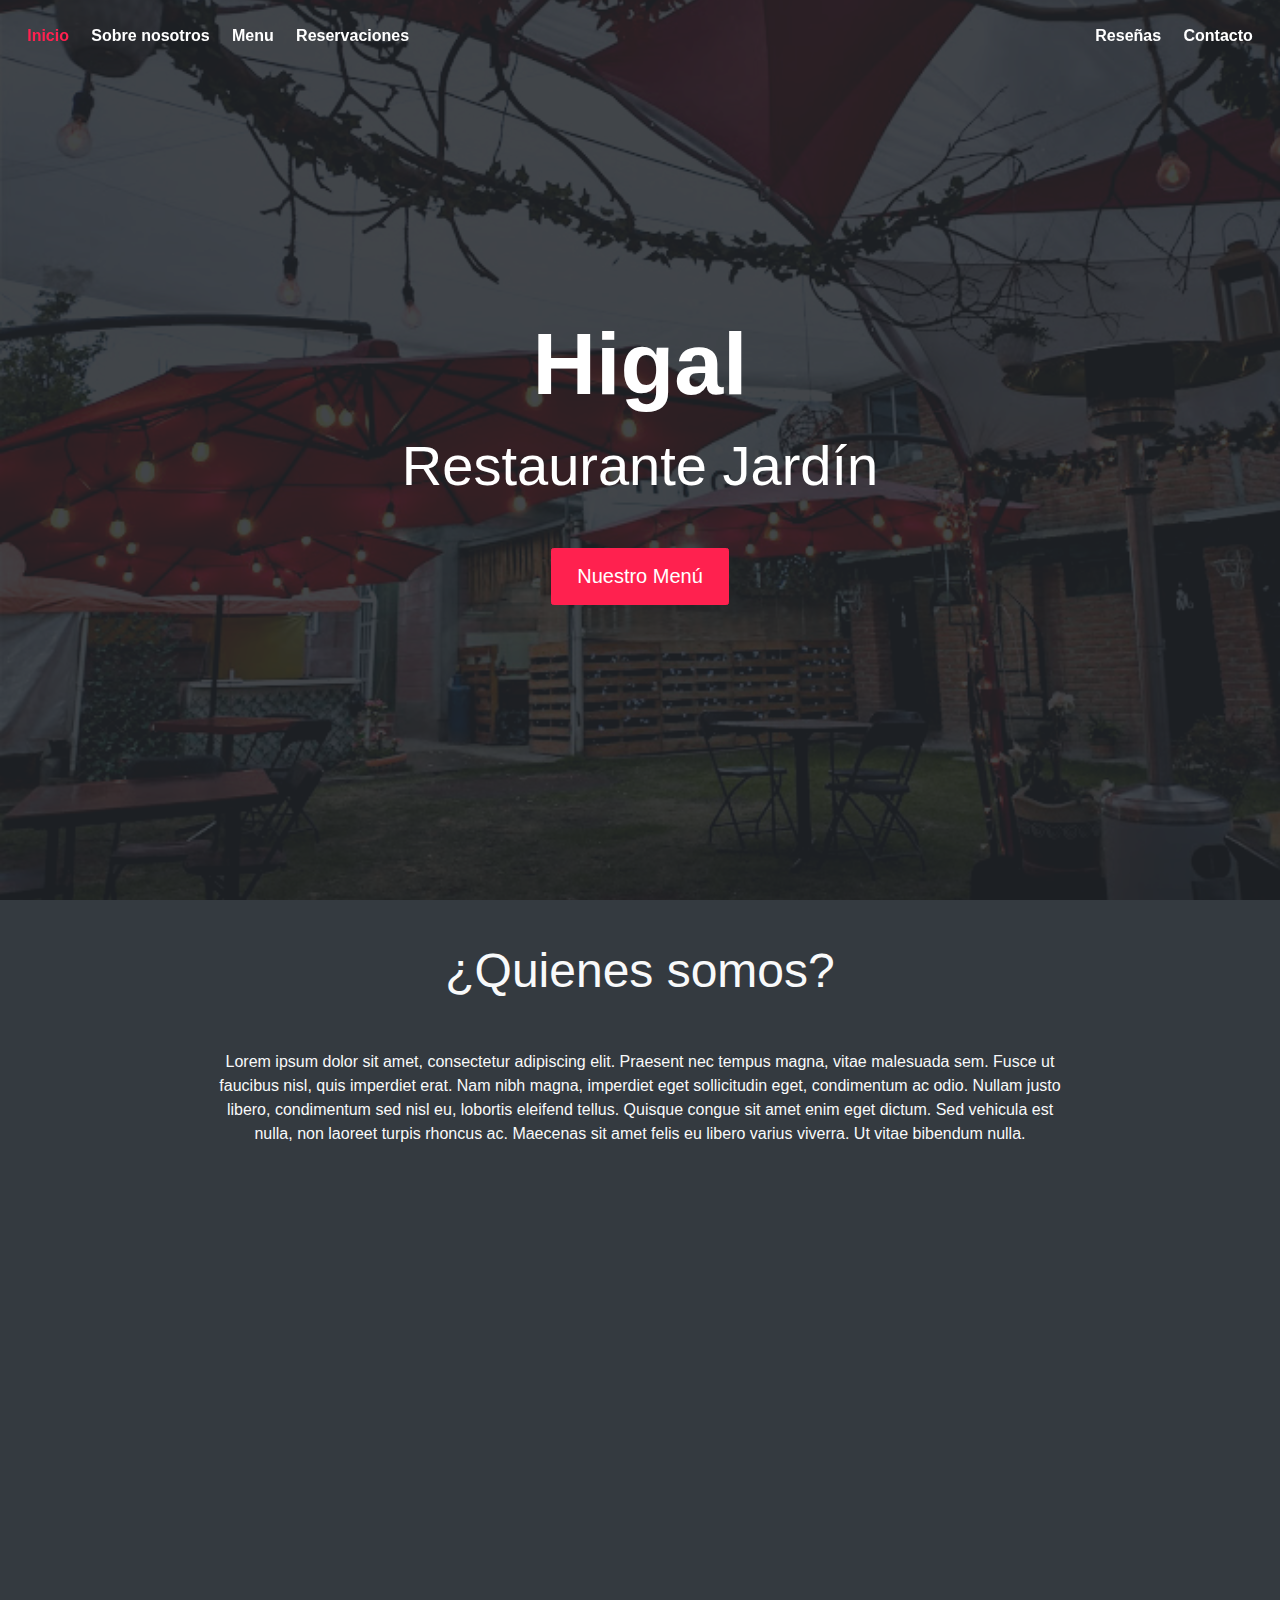
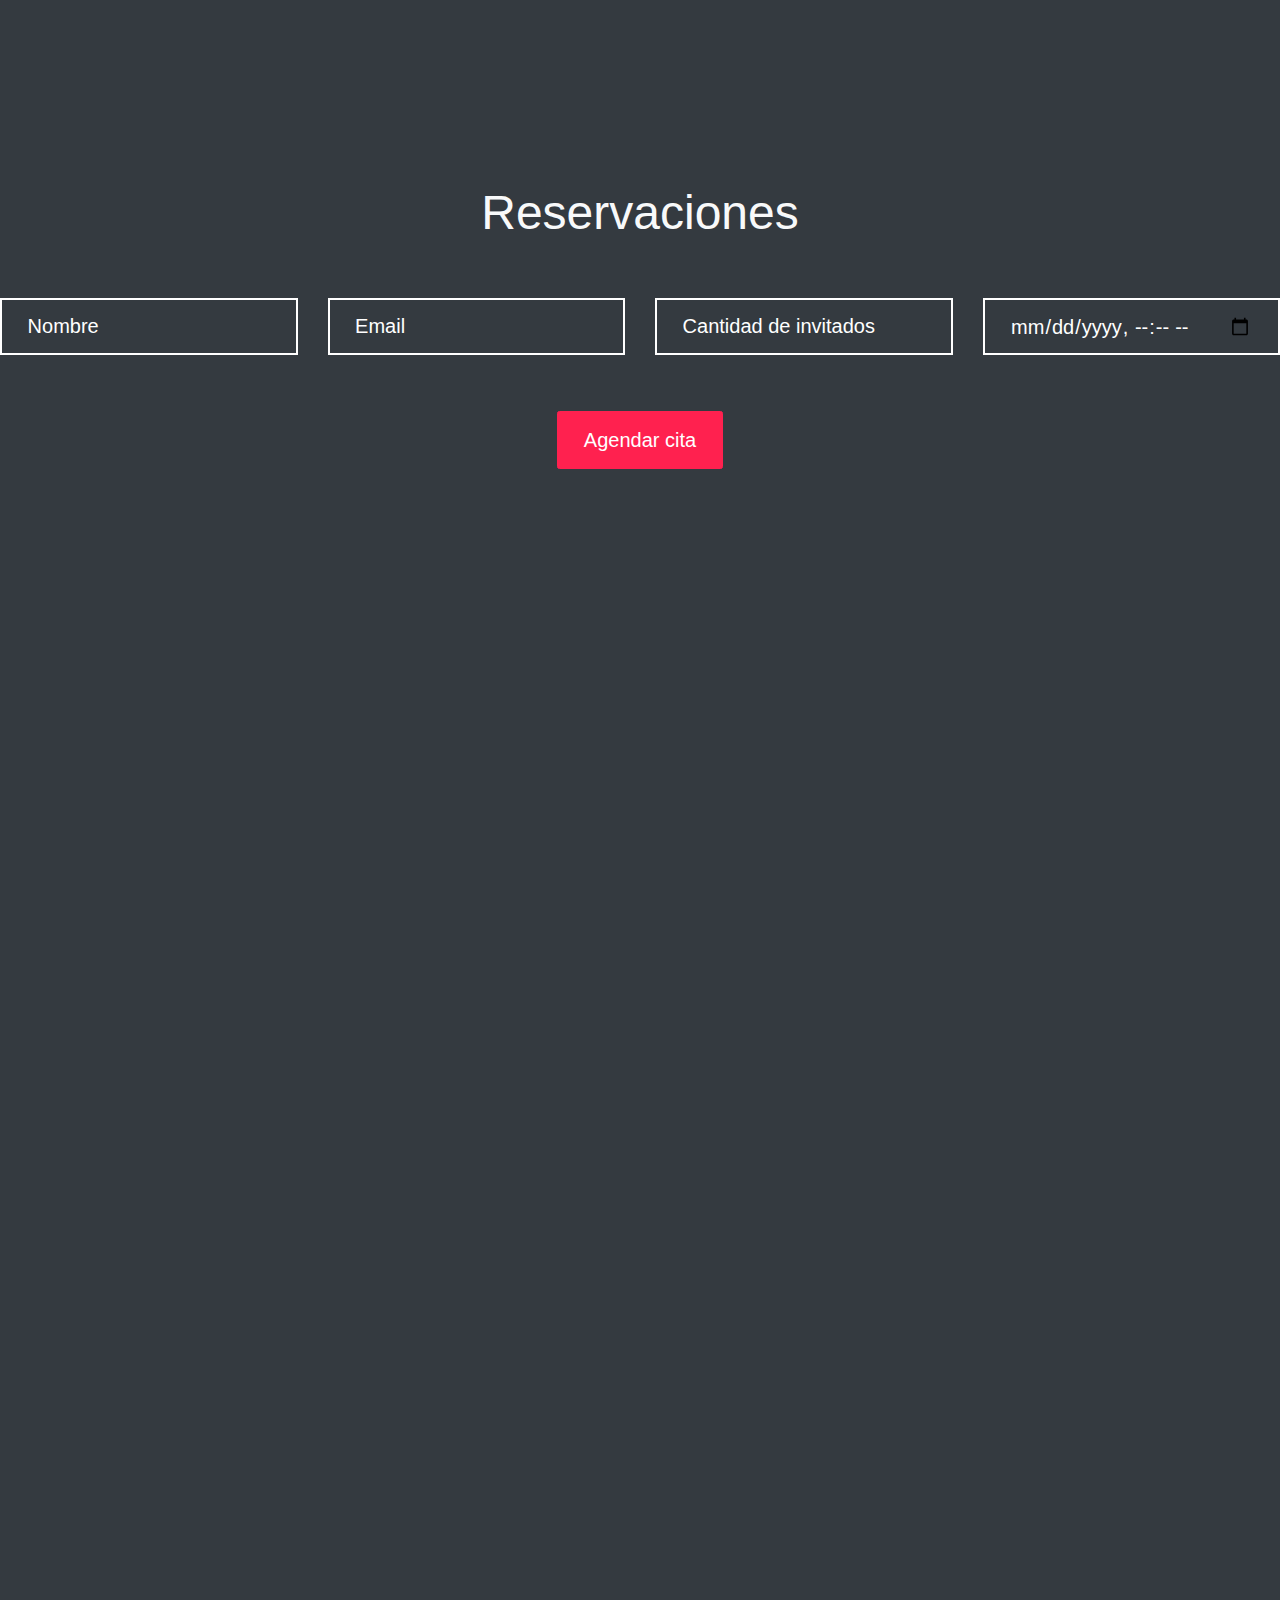
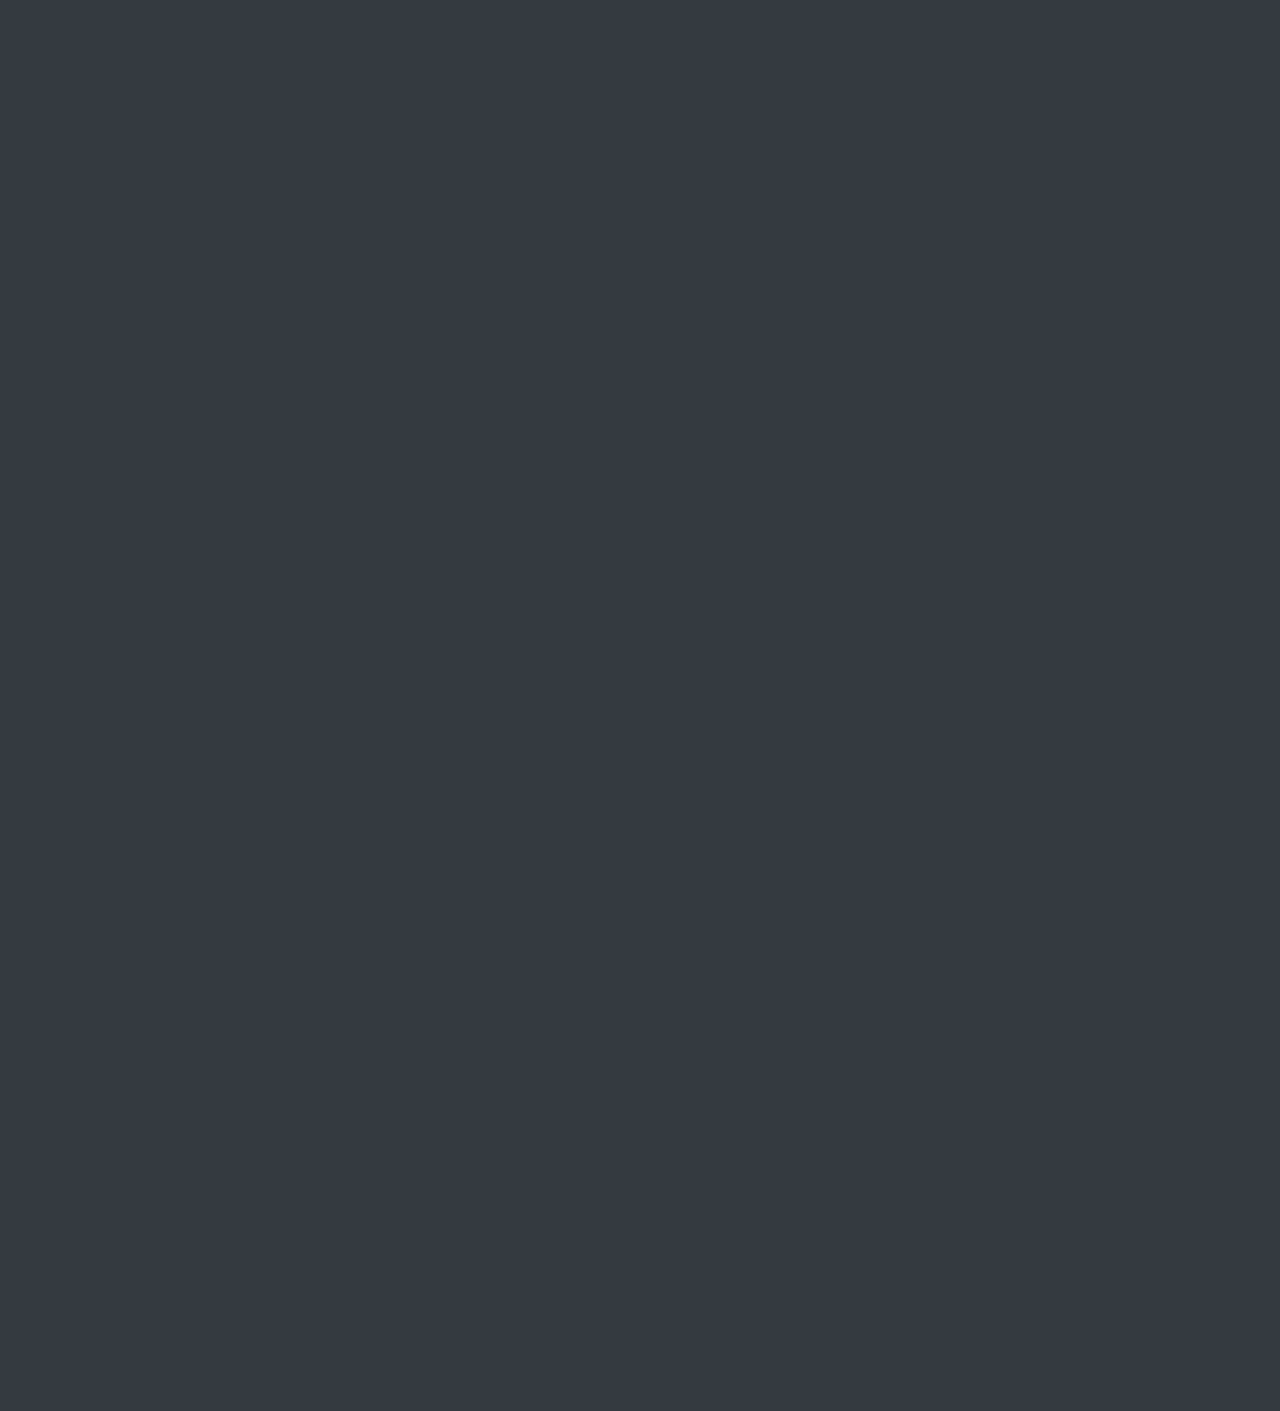
==== test.html @ 52bf25c5 "Se corrigio interfaz resposiva" ====
<!DOCTYPE html>
<html lang="en">

<head>
    <meta charset="utf-8">
    <meta name="viewport" content="width=device-width, initial-scale=1, shrink-to-fit=no">
    <meta name="description" content="Start your development with FoodHut landing page.">
    <meta name="author" content="Devcrud">

    <title>Higal Restaurante Jardin</title>


    <!-- Incluye JQuery -->
    <script src="https://ajax.googleapis.com/ajax/libs/jquery/3.5.1/jquery.min.js"></script>

    <!-- Incluye WOW.js -->
    <link rel="stylesheet" href="https://cdnjs.cloudflare.com/ajax/libs/animate.css/4.1.1/animate.min.css">
    <script src="https://cdnjs.cloudflare.com/ajax/libs/wow/1.1.2/wow.min.js"></script>

    <!-- font icons -->
    <link rel="stylesheet" href="assets/vendors/themify-icons/css/themify-icons.css">
    <link rel="stylesheet" href="assets/vendors/animate/animate.css">

    <!-- Bootstrap + FoodHut main styles -->
    <link rel="stylesheet" href="assets/css/foodhut.css">
    <script src="assets/js/foodhut.js"></script>
</head>

<body data-spy="scroll" data-target=".navbar" data-offset="40" id="home">
    <script>
        var error = "Desconocido";
    </script>

    <!-- Navbar -->
    <nav class="custom-navbar navbar navbar-expand-lg navbar-dark fixed-top" data-spy="affix" data-offset-top="10">
        <button class="navbar-toggler" type="button" data-toggle="collapse" data-target="#navbarSupportedContent"
            aria-controls="navbarSupportedContent" aria-expanded="false" aria-label="Toggle navigation">
            <span class="navbar-toggler-icon"></span>
        </button>
        <div class="collapse navbar-collapse text-center" id="navbarSupportedContent">
            <ul class="navbar-nav">
                <li class="nav-item">
                    <a class="nav-link" href="#home">Inicio</a>
                </li>
                <li class="nav-item">
                    <a class="nav-link" href="#about">Sobre nosotros</a>
                </li>
                <li class="nav-item">
                    <a class="nav-link" href="#gallary">Menu</a>
                </li>
                <li class="nav-item">
                    <a class="nav-link" href="#book-table">Reservaciones</a>
                </li>
            </ul>
            <a class="navbar-brand m-auto" href="#">
                <span class="brand-txt">Higal</span>
            </a>
            <ul class="navbar-nav">
                <li class="nav-item">
                    <a class="nav-link" href="#testmonial">Reseñas</a>
                </li>
                <li class="nav-item">
                    <a class="nav-link" href="#contact">Contacto</a>
                </li>

            </ul>
        </div>
    </nav>

    <!-- Header -->

    <header id="home" class="header">
        <div class="overlay text-white text-center">
            <h1 class="display-2 font-weight-bold my-3">Higal</h1>
            <h2 class="display-4 mb-5">Restaurante Jardín</h2>
            <a class="btn btn-lg btn-primary" href="#gallary">Nuestro Menú</a>
        </div>
    </header>

    <!-- about -->

    <div class="row has-height-md">

        <div class="container-fluid col-md-8">
            <div id="about" class="text-center bg-dark text-light has-height-sm middle-items wow fadeIn">
                <h2 class="section-title">¿Quienes somos?</h2>
            </div>
            <div class="text-center">
                <p>Lorem ipsum dolor sit amet, consectetur adipiscing elit. Praesent nec tempus magna, vitae malesuada
                    sem.
                    Fusce ut faucibus nisl, quis imperdiet erat. Nam nibh magna, imperdiet eget sollicitudin eget,
                    condimentum ac odio. Nullam justo libero, condimentum sed nisl eu, lobortis eleifend tellus. Quisque
                    congue sit amet enim eget dictum. Sed vehicula est nulla, non laoreet turpis rhoncus ac. Maecenas
                    sit
                    amet felis eu libero varius viverra. Ut vitae bibendum nulla.
                </p>
            </div>

        </div>

    </div>

    <!--  gallary Section  -->


    <div class="gallary row">

        <div class=' col-4 col-lg-2 gallary-item wow fadeIn'>
            <img src='uploads/Pasta.avif' alt='Pasta del día' class='gallary-img'>
        </div>
        <div class='col-4 col-lg-2 gallary-item wow fadeIn'>
            <img src='uploads/taco ensenada.jpeg' alt='Taco Ensenada' class='gallary-img'>
        </div>
        <div class='col-4 col-lg-2 gallary-item wow fadeIn'>
            <img src='uploads/alitas.avif' alt='Alitas' class='gallary-img'>
        </div>
        <div class='col-4 col-lg-2 gallary-item wow fadeIn'>
            <img src='uploads/ensalada con pechuga.avif' alt='Ensalada parrilera' class='gallary-img'>
        </div>
        <div class='col-4 col-lg-2 gallary-item wow fadeIn'>
            <img src='uploads/Filete de pescado con guacamole, y col morada.jpg' alt='Taco Ensenada'
                class='gallary-img'>
        </div>
        <div class='col-4 col-lg-2 gallary-item wow fadeIn'>
            <img src='uploads/fresas con platano y chocolate.jpg' alt='Fresas que endulzan el alma' class='gallary-img'>
        </div>
        <div class='col-4 col-lg-2 gallary-item wow fadeIn'>
            <img src='uploads/gordita de carnitas (por temporada).jpg' alt='Mini gorditas michoacanas (Orden 3 pzas)'
                class='gallary-img'>
        </div>
        <div class='col-4 col-lg-2 gallary-item wow fadeIn'>
            <img src='uploads/Hamburguesa texana.avif' alt='Hamburguesa texana' class='gallary-img'>
        </div>
    </div>



    <!-- book a table Section  -->
    <div class="has-height-xl has-bg-overlay text-center text-light middle-items" id="book-table">

        <h2 class="section-title mb-5">Reservaciones</h2>
        <form action="controller/reservacionLogic.php" method="POST">
            <div class="row mb-5">
                <div class="col-sm-6 col-md-3 my-2">
                    <input type="text" name="name" class="form-control form-control-lg custom-form-control"
                        placeholder="Nombre" maxlength="50" required>
                </div>
                <div class="col-sm-6 col-md-3 my-2">
                    <input type="email" name="email" class="form-control form-control-lg custom-form-control"
                        placeholder="Email" maxlength="30" required>
                </div>
                <div class="col-sm-6 col-md-3 my-2">
                    <input type="number" name="cantPersonas" class="form-control form-control-lg custom-form-control"
                        placeholder="Cantidad de invitados" max="20" min="1" required>
                </div>
                <div class="col-sm-6 col-md-3 my-2">
                    <input type="datetime-local" name="fecha" class="form-control form-control-lg custom-form-control"
                        placeholder="Fecha y Hora" required>
                </div>
            </div>

            <input type="hidden" id="action" name="action" value="insert">
            <input type="hidden" id="source" name="source" value="client">

            <button type="submit" class="btn btn-lg btn-primary" id="rounded-btn">Agendar cita</button>
        </form>

    </div>





    <!-- BLOG Section  -->

    <div id="gallary" class="container-fluid bg-dark text-light py-5 text-center wow fadeIn">
        <h2 class="section-title py-5">Nuestro menú</h2>
        <div class='row justify-content-center'>
            <div class='col-12 mb-5'>
                <ul class='nav nav-pills nav-justified mb-3' id='pills-tab' role='tablist'>


                    <li class='nav-item'>
                        <a class='nav-link active' id='pills-home-tab' data-toggle='pill' href='#Entradas' role='tab'
                            aria-controls='pills-home' aria-selected='true'>Entradas</a>
                    </li>

                    <li class='nav-item'>
                        <a class='nav-link' id='pills-profile-tab' data-toggle='pill' href='#Segundos' role='tab'
                            aria-controls='pills-profile' aria-selected='false'>Segundos</a>
                    </li>

                    <li class='nav-item'>
                        <a class='nav-link' id='pills-profile-tab' data-toggle='pill' href='#Fuertes' role='tab'
                            aria-controls='pills-profile' aria-selected='false'>Fuertes</a>
                    </li>

                    <li class='nav-item'>
                        <a class='nav-link' id='pills-profile-tab' data-toggle='pill' href='#Botana' role='tab'
                            aria-controls='pills-profile' aria-selected='false'>Botana</a>
                    </li>

                    <li class='nav-item'>
                        <a class='nav-link' id='pills-profile-tab' data-toggle='pill' href='#Postres' role='tab'
                            aria-controls='pills-profile' aria-selected='false'>Postres</a>
                    </li>

                    <li class='nav-item'>
                        <a class='nav-link' id='pills-profile-tab' data-toggle='pill' href='#Ensaladas' role='tab'
                            aria-controls='pills-profile' aria-selected='false'>Ensaladas</a>
                    </li>
                </ul>
            </div>
        </div>

        <div class="tab-content" id="pills-tabContent">

            <div class='tab-pane show active' id='Entradas' role='tabpanel' aria-labelledby='pills-home-tab'>
                <div class='row'>

                    <div class='col-md-3'>
                        <div class='card bg-transparent border my-3 my-md-0'>
                            <img src='uploads/gordita de carnitas (por temporada).jpg'
                                alt='Mini gorditas michoacanas (Orden 3 pzas)'
                                class='rounded-0 card-img-top mg-responsive' width='500'>
                            <div class='card-body'>
                                <h1 class='text-center mb-4'><a href='#Entradas' class='badge badge-primary'>$70</a>
                                </h1>
                                <h4 class='pt20 pb20'>Mini gorditas michoacanas (Orden 3 pzas)</h4>
                                <p class='text-white'>Chicharron prensado en salsa de tres chiles.
                                    Suadero de res macerado.
                                    Cochinita pibil y carnitas (por temporada).
                                    Acompañadas con bombones de crema ácida, queso ahumado,
                                    julianas de lechuga italiana y salsa verde cruda con menta.
                                </p>
                            </div>
                        </div>
                    </div>

                    <div class='col-md-3'>
                        <div class='card bg-transparent border my-3 my-md-0'>
                            <img src='uploads/quesadilla champiñones.jpg' alt='Mini quesadil as (Orden 3 Pza)'
                                class='rounded-0 card-img-top mg-responsive' width='500'>
                            <div class='card-body'>
                                <h1 class='text-center mb-4'><a href='#Entradas' class='badge badge-primary'>$55</a>
                                </h1>
                                <h4 class='pt20 pb20'>Mini quesadil as (Orden 3 Pza)</h4>
                                <p class='text-white'>Tinga de pollo ahumada.
                                    Champiñones aromatizados con epazote.
                                    Chicharrón prensado en salsa de tres chiles.
                                    Acompañadas con bombones de crema ácida, queso, julianas
                                    de lechuga italiana y salsa verde cruda con menta.
                                </p>
                            </div>
                        </div>
                    </div>

                    <div class='col-md-3'>
                        <div class='card bg-transparent border my-3 my-md-0'>
                            <img src='uploads/sopes de tinga aumada.jpg' alt='Mini sopecitos (Orden 5 pzas)'
                                class='rounded-0 card-img-top mg-responsive' width='500'>
                            <div class='card-body'>
                                <h1 class='text-center mb-4'><a href='#Entradas' class='badge badge-primary'>$65</a>
                                </h1>
                                <h4 class='pt20 pb20'>Mini sopecitos (Orden 5 pzas)</h4>
                                <p class='text-white'>Tinga de pollo ahumada.
                                    Suadero de res macerado.
                                    Chicharrón prensado en salsa de tres chiles.
                                    Masa de maíz nixtamalizada, cama de frijol refrito, bombones
                                    de crema ácida, queso ahumado y salsa verde cruda con
                                    menta</p>
                            </div>
                        </div>
                    </div>
                </div>
            </div>
            <div class='tab-pane' id='Segundos' role='tabpanel' aria-labelledby='pills-profile-tab'>
                <div class='row'>

                    <div class='col-md-3'>
                        <div class='card bg-transparent border my-3 my-md-0'>
                            <img src='uploads/Pasta.avif' alt='Pasta del día'
                                class='rounded-0 card-img-top mg-responsive' width='500'>
                            <div class='card-body'>
                                <h1 class='text-center mb-4'><a href='#Segundos' class='badge badge-primary'>$85</a>
                                </h1>
                                <h4 class='pt20 pb20'>Pasta del día</h4>
                                <p class='text-white'>Los ingredientes varían cada semana, pregunta a nuestros
                                    asociados.</p>
                            </div>
                        </div>
                    </div>

                </div>
            </div>

            <div class='tab-pane' id='Fuertes' role='tabpanel' aria-labelledby='pills-profile-tab'>
                <div class='row'>

                    <div class='col-md-3'>
                        <div class='card bg-transparent border my-3 my-md-0'>
                            <img src='uploads/taco ensenada.jpeg' alt='Taco Ensenada'
                                class='rounded-0 card-img-top mg-responsive' width='500'>
                            <div class='card-body'>
                                <h1 class='text-center mb-4'><a href='#Fuertes' class='badge badge-primary'>$85</a></h1>
                                <h4 class='pt20 pb20'>Taco Ensenada</h4>
                                <p class='text-white'>Filete de pescado en tempura de garbanzo, acompañado de un
                                    guacamole rústico, con una ensalada de col morada bañada en
                                    mayonesa de chile habanero, pico de gallo contemporáneo y
                                    limón Eureka.</p>
                            </div>
                        </div>
                    </div>

                    <div class='col-md-3'>
                        <div class='card bg-transparent border my-3 my-md-0'>
                            <img src='uploads/camarones en toritlla y queso.jpg' alt='Camarones en tortilla y queso'
                                class='rounded-0 card-img-top mg-responsive' width='500'>
                            <div class='card-body'>
                                <h1 class='text-center mb-4'><a href='#Fuertes' class='badge badge-primary'>$120</a>
                                </h1>
                                <h4 class='pt20 pb20'>Camarones en tortilla y queso</h4>
                                <p class='text-white'>Los camarones en tortilla y queso son un platillo donde los
                                    camarones sazonados se cocinan y se colocan en tortillas calientes, cubiertos con
                                    queso derretido. Se sirven con guarniciones como salsa, aguacate y cilantro,
                                    ofreciendo una combinación deliciosa</p>
                            </div>
                        </div>
                    </div>

                    <div class='col-md-3'>
                        <div class='card bg-transparent border my-3 my-md-0'>
                            <img src='uploads/Filete de pescado con guacamole, y col morada.jpg' alt='Taco Ensenada'
                                class='rounded-0 card-img-top mg-responsive' width='500'>
                            <div class='card-body'>
                                <h1 class='text-center mb-4'><a href='#Fuertes' class='badge badge-primary'>$80</a></h1>
                                <h4 class='pt20 pb20'>Taco Ensenada</h4>
                                <p class='text-white'>Filete de pescado en tempura de garbanzo, acompañado de un
                                    guacamole rústico, con una ensalada de col morada bañada en
                                    mayonesa de chile habanero, pico de gallo contemporáneo y
                                    limón Eureka.
                                </p>
                            </div>
                        </div>
                    </div>

                </div>
            </div>

            <div class='tab-pane' id='Botana' role='tabpanel' aria-labelledby='pills-profile-tab'>
                <div class='row'>

                    <div class='col-md-3'>
                        <div class='card bg-transparent border my-3 my-md-0'>
                            <img src='uploads/alitas.avif' alt='Alitas' class='rounded-0 card-img-top mg-responsive'
                                width='500'>
                            <div class='card-body'>
                                <h1 class='text-center mb-4'><a href='#Botana' class='badge badge-primary'>$170</a></h1>
                                <h4 class='pt20 pb20'>Alitas</h4>
                                <p class='text-white'>BBQ
                                    Original hot
                                    Mango habanero
                                    Bufalo
                                    10 Alitas, acompañadas de papas a la francesa, bastones de
                                    apio y zanahoria y aderezo ranch.</p>
                            </div>
                        </div>
                    </div>

                    <div class='col-md-3'>
                        <div class='card bg-transparent border my-3 my-md-0'>
                            <img src='uploads/Aros de cebolla.jpg' alt='Aros de cebolla'
                                class='rounded-0 card-img-top mg-responsive' width='500'>
                            <div class='card-body'>
                                <h1 class='text-center mb-4'><a href='#Botana' class='badge badge-primary'>$40</a></h1>
                                <h4 class='pt20 pb20'>Aros de cebolla</h4>
                                <p class='text-white'>Los aros de cebolla son un aperitivo crujiente y delicioso. Se
                                    preparan cortando cebollas en rodajas, sumergiéndolas en una masa o empanizado, y
                                    luego friéndolas hasta que estén doradas. Son perfectos para acompañar hamburguesas,
                                    sándwiches o como snack, </p>
                            </div>
                        </div>
                    </div>

                    <div class='col-md-3'>
                        <div class='card bg-transparent border my-3 my-md-0'>
                            <img src='uploads/hamburguesa de arrachera.jpg' alt='Hamburguesa de arrachera'
                                class='rounded-0 card-img-top mg-responsive' width='500'>
                            <div class='card-body'>
                                <h1 class='text-center mb-4'><a href='#Botana' class='badge badge-primary'>$160</a></h1>
                                <h4 class='pt20 pb20'>Hamburguesa de arrachera</h4>
                                <p class='text-white'>200g de arrachera marinada y cocinada a la parrilla, queso
                                    cheddar, manchego y Oaxaca, crocante tocino ahumado, lechuga italiana, jitomate,
                                    cebolla morada, pepinillos, ensalada de col morada y el aderezo de casa, cama de
                                    frijoles yucatecos, guacamole rust</p>
                            </div>
                        </div>
                    </div>

                    <div class='col-md-3'>
                        <div class='card bg-transparent border my-3 my-md-0'>
                            <img src='uploads/Hamburguesa texana.avif' alt='Hamburguesa texana'
                                class='rounded-0 card-img-top mg-responsive' width='500'>
                            <div class='card-body'>
                                <h1 class='text-center mb-4'><a href='#Botana' class='badge badge-primary'>$130</a></h1>
                                <h4 class='pt20 pb20'>Hamburguesa texana</h4>
                                <p class='text-white'>200g de carne de res cocinada a la parrilla, queso cheddar,
                                    manchego y Oaxaca, crocante tocino ahumado, lechuga italiana, jitomate, cebolla
                                    morada, pepinillos, ensalada de col morada y el aderezo de casa. Como guarnición
                                    papas a la francesa y aros de cebo</p>
                            </div>
                        </div>
                    </div>

                    <div class='col-md-3'>
                        <div class='card bg-transparent border my-3 my-md-0'>
                            <img src='uploads/papas a la francesa.webp' alt='Papas a la francesa (250g)'
                                class='rounded-0 card-img-top mg-responsive' width='500'>
                            <div class='card-body'>
                                <h1 class='text-center mb-4'><a href='#Botana' class='badge badge-primary'>$49</a></h1>
                                <h4 class='pt20 pb20'>Papas a la francesa (250g)</h4>
                                <p class='text-white'>Las papas a la francesa, también conocidas como papas fritas, son
                                    un aperitivo o acompañamiento popular. Se preparan cortando papas en tiras delgadas,
                                    que luego se fríen hasta quedar doradas y crujientes. Una porción de 250 gramos
                                    ofrece una cantidad gene</p>
                            </div>
                        </div>
                    </div>

                </div>
            </div>

            <div class='tab-pane' id='Postres' role='tabpanel' aria-labelledby='pills-profile-tab'>
                <div class='row'>

                    <div class='col-md-3'>
                        <div class='card bg-transparent border my-3 my-md-0'>
                            <img src='uploads/strudedl.png' alt='Strudel de manzana con helado'
                                class='rounded-0 card-img-top mg-responsive' width='500'>
                            <div class='card-body'>
                                <h1 class='text-center mb-4'><a href='#Postres' class='badge badge-primary'>$89</a></h1>
                                <h4 class='pt20 pb20'>Strudel de manzana con helado</h4>
                                <p class='text-white'>Deliciosa masa hojaldre con un relleno de manzana flameada y
                                    aromatizada con licor de ciruela, acompañado de helado.</p>
                            </div>
                        </div>
                    </div>

                    <div class='col-md-3'>
                        <div class='card bg-transparent border my-3 my-md-0'>
                            <img src='uploads/fresas con platano y chocolate.jpg' alt='Fresas que endulzan el alma'
                                class='rounded-0 card-img-top mg-responsive' width='500'>
                            <div class='card-body'>
                                <h1 class='text-center mb-4'><a href='#Postres' class='badge badge-primary'>$89</a></h1>
                                <h4 class='pt20 pb20'>Fresas que endulzan el alma</h4>
                                <p class='text-white'>Fresas cubiertas de chocolate obscuro y blanco acompañadas de
                                    colchones de plátano árabe bañados en compota de frutos rojos y crema ácida con
                                    menta.
                                </p>
                            </div>
                        </div>
                    </div>

                    <div class='col-md-3'>
                        <div class='card bg-transparent border my-3 my-md-0'>
                            <img src='uploads/pastel de queso.avif' alt='Pastel de queso'
                                class='rounded-0 card-img-top mg-responsive' width='500'>
                            <div class='card-body'>
                                <h1 class='text-center mb-4'><a href='#Postres' class='badge badge-primary'>$92</a></h1>
                                <h4 class='pt20 pb20'>Pastel de queso</h4>
                                <p class='text-white'>Montado sobre pasta sablée, decorado con frutos, bañado en salsa
                                    de frambuesa, acompañado de helado.
                                </p>
                            </div>
                        </div>
                    </div>

                    <div class='col-md-3'>
                        <div class='card bg-transparent border my-3 my-md-0'>
                            <img src='uploads/Pludel de manzana con helado.jpg' alt='Strudel de manzana con helado'
                                class='rounded-0 card-img-top mg-responsive' width='500'>
                            <div class='card-body'>
                                <h1 class='text-center mb-4'><a href='#Postres' class='badge badge-primary'>$89</a></h1>
                                <h4 class='pt20 pb20'>Strudel de manzana con helado</h4>
                                <p class='text-white'>Deliciosa masa hojaldre con un relleno de manzana flameada y
                                    aromatizada con licor de ciruela, acompañado de helado.
                                </p>
                            </div>
                        </div>
                    </div>

                </div>
            </div>

            <div class='tab-pane' id='Ensaladas' role='tabpanel' aria-labelledby='pills-profile-tab'>
                <div class='row'>

                    <div class='col-md-3'>
                        <div class='card bg-transparent border my-3 my-md-0'>
                            <img src='uploads/ensalada con pechuga.avif' alt='Ensalada parrilera'
                                class='rounded-0 card-img-top mg-responsive' width='500'>
                            <div class='card-body'>
                                <h1 class='text-center mb-4'><a href='#Ensaladas' class='badge badge-primary'>$85</a>
                                </h1>
                                <h4 class='pt20 pb20'>Ensalada parrilera</h4>
                                <p class='text-white'>Mix de lechugas y espinaca con vegetales blanqueados, rollitos de
                                    pechuga de pollo a la parrilla, jitomates cherry, mix de nueces, crotones y aderezo.
                                </p>
                            </div>
                        </div>
                    </div>

                </div>
            </div>

        </div>


    </div>

    <!-- REVIEWS Section  -->
    <div id="testmonial" class="container-fluid wow fadeIn bg-dark text-light has-height-lg middle-items">
        <h2 class="section-title my-5 text-center">Que dicen nuestros clientes</h2>
        <div class="row mt-3 mb-5">
            <div class="col-md-4 my-3 my-md-0">
                <div class="testmonial-card">
                    <h3 class="testmonial-title">Elizabeth Aguilar</h3>
                    <h6 class="testmonial-subtitle"></h6>
                    <div class="testmonial-body">
                        <p>Hermosos lugar, la comida muy sabrosa y el servicio maravillosos. Un lugar muy recomendable
                            con ambiente familiar</p>
                    </div>
                </div>
            </div>
            <div class="col-md-4 my-3 my-md-0">
                <div class="testmonial-card">
                    <h3 class="testmonial-title">Alexa Rodriguez</h3>
                    <h6 class="testmonial-subtitle"></h6>
                    <div class="testmonial-body">
                        <p>Esta muy bonito el lugar, es uno de los mejpres lugares en Chimalhuacán</p>
                    </div>
                </div>
            </div>
            <div class="col-md-4 my-3 my-md-0">
                <div class="testmonial-card">
                    <h3 class="testmonial-title">Geovany Díaz</h3>
                    <h6 class="testmonial-subtitle"></h6>
                    <div class="testmonial-body">
                        <p>Las comidas estan muy ricas y la cocteleria no esta nada mal</p>
                    </div>
                </div>
            </div>
        </div>
    </div>

    <!-- CONTACT Section  -->
    <div id="contact" class="container-fluid bg-dark text-light border-top wow fadeIn">
        <div class="row">
            <div class="col-md-6 px-0">
                <iframe
                    src="https://www.google.com/maps/embed?pb=!1m18!1m12!1m3!1d3762.721334410449!2d-98.94986442478584!3d19.42444268185324!2m3!1f0!2f0!3f0!3m2!1i1024!2i768!4f13.1!3m3!1m2!1s0x85d1e3d71cf164d1%3A0x2a077eeb5ff8ce30!2sHigal!5e0!3m2!1ses!2smx!4v1720071426892!5m2!1ses!2smx"
                    width="600" height="450" style="width: 100%; height: 100%; min-height: 400px; border:0;"
                    allowfullscreen="" loading="lazy" referrerpolicy="no-referrer-when-downgrade"></iframe>
            </div>
            <div class="col-md-6 px-5 has-height-lg middle-items">
                <h3>Visitanos</h3>
                <p>Te invitamos a conocer nuestro restaurante, un lugar donde podrás disfrutar de una experiencia
                    gastronómica única. Nuestra misión es ofrecerte los mejores platillos con ingredientes frescos y de
                    alta calidad. Ven y disfruta de un ambiente acogedor y familiar.</p>
                <div class="text-muted">
                    <p><span class="ti-location-pin pr-3"></span><a
                            href="https://maps.app.goo.gl/wYkKMsbZnxC9fTiu5">Cda. Cognahuac 9, San Pedro, 56334
                            Chimalhuacán, Méx.</a></p>
                    <p><span class="ti-instagram pr-3"></span><a
                            href="https://www.instagram.com/higal_restaurante_jardin">Instagram</a></p>
                    <p><span class="ti-facebook pr-3"></span><a
                            href="https://www.facebook.com/p/HigAl-Restaurante-Jard%C3%ADn-100083409247341/">Facebook</a>
                    </p>
                </div>
            </div>
        </div>
    </div>

    <!-- page footer  -->
    <div class="container-fluid bg-dark text-light has-height-md middle-items border-top text-center wow fadeIn">
        <div class="row">
            <div class="col-sm-4">
                <h3>EMAIL</h3>
                <P class="text-muted">elhigalrestaurante@gmail.com</P>
            </div>
            <div class="col-sm-4">
                <h3>TELÉFONO</h3>
                <P class="text-muted">55 2078 8985</P>
            </div>
            <div class="col-sm-4">
                <h3>DIRECCIÓN</h3>
                <P class="text-muted">Cda. Cognahuac 9, San Pedro, 56334 Chimalhuacán, Méx.</P>
            </div>
        </div>
    </div>

    <!-- end of page footer -->

    <!-- core  -->
    <script src="assets/vendors/jquery/jquery-3.4.1.js"></script>
    <script src="assets/vendors/bootstrap/bootstrap.bundle.js"></script>

    <!-- bootstrap affix -->
    <script src="assets/vendors/bootstrap/bootstrap.affix.js"></script>

    <!-- wow.js -->
    <script src="assets/vendors/wow/wow.js"></script>



</body>

</html>
---- assets/vendors/themify-icons/css/themify-icons.css ----
@font-face {
	font-family: 'themify';
	src:url("../fonts/themify.eot?-fvbane");
	src:url("../fonts/themify.eot?#iefix-fvbane") format("embedded-opentype"),
		url("../fonts/themify.woff?-fvbane") format("woff"),
		url("../fonts/themify.ttf?-fvbane") format("truetype"),
		url("../fonts/themify.svg?-fvbane#themify") format("svg");
	font-weight: normal;
	font-style: normal;
}

[class^="ti-"], [class*=" ti-"] {
	font-family: 'themify';
	speak: none;
	font-style: normal;
	font-weight: normal;
	font-variant: normal;
	text-transform: none;
	line-height: 1;

	/* Better Font Rendering =========== */
	-webkit-font-smoothing: antialiased;
	-moz-osx-font-smoothing: grayscale;
}

.ti-wand:before {
	content: "\e600";
}
.ti-volume:before {
	content: "\e601";
}
.ti-user:before {
	content: "\e602";
}
.ti-unlock:before {
	content: "\e603";
}
.ti-unlink:before {
	content: "\e604";
}
.ti-trash:before {
	content: "\e605";
}
.ti-thought:before {
	content: "\e606";
}
.ti-target:before {
	content: "\e607";
}
.ti-tag:before {
	content: "\e608";
}
.ti-tablet:before {
	content: "\e609";
}
.ti-star:before {
	content: "\e60a";
}
.ti-spray:before {
	content: "\e60b";
}
.ti-signal:before {
	content: "\e60c";
}
.ti-shopping-cart:before {
	content: "\e60d";
}
.ti-shopping-cart-full:before {
	content: "\e60e";
}
.ti-settings:before {
	content: "\e60f";
}
.ti-search:before {
	content: "\e610";
}
.ti-zoom-in:before {
	content: "\e611";
}
.ti-zoom-out:before {
	content: "\e612";
}
.ti-cut:before {
	content: "\e613";
}
.ti-ruler:before {
	content: "\e614";
}
.ti-ruler-pencil:before {
	content: "\e615";
}
.ti-ruler-alt:before {
	content: "\e616";
}
.ti-bookmark:before {
	content: "\e617";
}
.ti-bookmark-alt:before {
	content: "\e618";
}
.ti-reload:before {
	content: "\e619";
}
.ti-plus:before {
	content: "\e61a";
}
.ti-pin:before {
	content: "\e61b";
}
.ti-pencil:before {
	content: "\e61c";
}
.ti-pencil-alt:before {
	content: "\e61d";
}
.ti-paint-roller:before {
	content: "\e61e";
}
.ti-paint-bucket:before {
	content: "\e61f";
}
.ti-na:before {
	content: "\e620";
}
.ti-mobile:before {
	content: "\e621";
}
.ti-minus:before {
	content: "\e622";
}
.ti-medall:before {
	content: "\e623";
}
.ti-medall-alt:before {
	content: "\e624";
}
.ti-marker:before {
	content: "\e625";
}
.ti-marker-alt:before {
	content: "\e626";
}
.ti-arrow-up:before {
	content: "\e627";
}
.ti-arrow-right:before {
	content: "\e628";
}
.ti-arrow-left:before {
	content: "\e629";
}
.ti-arrow-down:before {
	content: "\e62a";
}
.ti-lock:before {
	content: "\e62b";
}
.ti-location-arrow:before {
	content: "\e62c";
}
.ti-link:before {
	content: "\e62d";
}
.ti-layout:before {
	content: "\e62e";
}
.ti-layers:before {
	content: "\e62f";
}
.ti-layers-alt:before {
	content: "\e630";
}
.ti-key:before {
	content: "\e631";
}
.ti-import:before {
	content: "\e632";
}
.ti-image:before {
	content: "\e633";
}
.ti-heart:before {
	content: "\e634";
}
.ti-heart-broken:before {
	content: "\e635";
}
.ti-hand-stop:before {
	content: "\e636";
}
.ti-hand-open:before {
	content: "\e637";
}
.ti-hand-drag:before {
	content: "\e638";
}
.ti-folder:before {
	content: "\e639";
}
.ti-flag:before {
	content: "\e63a";
}
.ti-flag-alt:before {
	content: "\e63b";
}
.ti-flag-alt-2:before {
	content: "\e63c";
}
.ti-eye:before {
	content: "\e63d";
}
.ti-export:before {
	content: "\e63e";
}
.ti-exchange-vertical:before {
	content: "\e63f";
}
.ti-desktop:before {
	content: "\e640";
}
.ti-cup:before {
	content: "\e641";
}
.ti-crown:before {
	content: "\e642";
}
.ti-comments:before {
	content: "\e643";
}
.ti-comment:before {
	content: "\e644";
}
.ti-comment-alt:before {
	content: "\e645";
}
.ti-close:before {
	content: "\e646";
}
.ti-clip:before {
	content: "\e647";
}
.ti-angle-up:before {
	content: "\e648";
}
.ti-angle-right:before {
	content: "\e649";
}
.ti-angle-left:before {
	content: "\e64a";
}
.ti-angle-down:before {
	content: "\e64b";
}
.ti-check:before {
	content: "\e64c";
}
.ti-check-box:before {
	content: "\e64d";
}
.ti-camera:before {
	content: "\e64e";
}
.ti-announcement:before {
	content: "\e64f";
}
.ti-brush:before {
	content: "\e650";
}
.ti-briefcase:before {
	content: "\e651";
}
.ti-bolt:before {
	content: "\e652";
}
.ti-bolt-alt:before {
	content: "\e653";
}
.ti-blackboard:before {
	content: "\e654";
}
.ti-bag:before {
	content: "\e655";
}
.ti-move:before {
	content: "\e656";
}
.ti-arrows-vertical:before {
	content: "\e657";
}
.ti-arrows-horizontal:before {
	content: "\e658";
}
.ti-fullscreen:before {
	content: "\e659";
}
.ti-arrow-top-right:before {
	content: "\e65a";
}
.ti-arrow-top-left:before {
	content: "\e65b";
}
.ti-arrow-circle-up:before {
	content: "\e65c";
}
.ti-arrow-circle-right:before {
	content: "\e65d";
}
.ti-arrow-circle-left:before {
	content: "\e65e";
}
.ti-arrow-circle-down:before {
	content: "\e65f";
}
.ti-angle-double-up:before {
	content: "\e660";
}
.ti-angle-double-right:before {
	content: "\e661";
}
.ti-angle-double-left:before {
	content: "\e662";
}
.ti-angle-double-down:before {
	content: "\e663";
}
.ti-zip:before {
	content: "\e664";
}
.ti-world:before {
	content: "\e665";
}
.ti-wheelchair:before {
	content: "\e666";
}
.ti-view-list:before {
	content: "\e667";
}
.ti-view-list-alt:before {
	content: "\e668";
}
.ti-view-grid:before {
	content: "\e669";
}
.ti-uppercase:before {
	content: "\e66a";
}
.ti-upload:before {
	content: "\e66b";
}
.ti-underline:before {
	content: "\e66c";
}
.ti-truck:before {
	content: "\e66d";
}
.ti-timer:before {
	content: "\e66e";
}
.ti-ticket:before {
	content: "\e66f";
}
.ti-thumb-up:before {
	content: "\e670";
}
.ti-thumb-down:before {
	content: "\e671";
}
.ti-text:before {
	content: "\e672";
}
.ti-stats-up:before {
	content: "\e673";
}
.ti-stats-down:before {
	content: "\e674";
}
.ti-split-v:before {
	content: "\e675";
}
.ti-split-h:before {
	content: "\e676";
}
.ti-smallcap:before {
	content: "\e677";
}
.ti-shine:before {
	content: "\e678";
}
.ti-shift-right:before {
	content: "\e679";
}
.ti-shift-left:before {
	content: "\e67a";
}
.ti-shield:before {
	content: "\e67b";
}
.ti-notepad:before {
	content: "\e67c";
}
.ti-server:before {
	content: "\e67d";
}
.ti-quote-right:before {
	content: "\e67e";
}
.ti-quote-left:before {
	content: "\e67f";
}
.ti-pulse:before {
	content: "\e680";
}
.ti-printer:before {
	content: "\e681";
}
.ti-power-off:before {
	content: "\e682";
}
.ti-plug:before {
	content: "\e683";
}
.ti-pie-chart:before {
	content: "\e684";
}
.ti-paragraph:before {
	content: "\e685";
}
.ti-panel:before {
	content: "\e686";
}
.ti-package:before {
	content: "\e687";
}
.ti-music:before {
	content: "\e688";
}
.ti-music-alt:before {
	content: "\e689";
}
.ti-mouse:before {
	content: "\e68a";
}
.ti-mouse-alt:before {
	content: "\e68b";
}
.ti-money:before {
	content: "\e68c";
}
.ti-microphone:before {
	content: "\e68d";
}
.ti-menu:before {
	content: "\e68e";
}
.ti-menu-alt:before {
	content: "\e68f";
}
.ti-map:before {
	content: "\e690";
}
.ti-map-alt:before {
	content: "\e691";
}
.ti-loop:before {
	content: "\e692";
}
.ti-location-pin:before {
	content: "\e693";
}
.ti-list:before {
	content: "\e694";
}
.ti-light-bulb:before {
	content: "\e695";
}
.ti-Italic:before {
	content: "\e696";
}
.ti-info:before {
	content: "\e697";
}
.ti-infinite:before {
	content: "\e698";
}
.ti-id-badge:before {
	content: "\e699";
}
.ti-hummer:before {
	content: "\e69a";
}
.ti-home:before {
	content: "\e69b";
}
.ti-help:before {
	content: "\e69c";
}
.ti-headphone:before {
	content: "\e69d";
}
.ti-harddrives:before {
	content: "\e69e";
}
.ti-harddrive:before {
	content: "\e69f";
}
.ti-gift:before {
	content: "\e6a0";
}
.ti-game:before {
	content: "\e6a1";
}
.ti-filter:before {
	content: "\e6a2";
}
.ti-files:before {
	content: "\e6a3";
}
.ti-file:before {
	content: "\e6a4";
}
.ti-eraser:before {
	content: "\e6a5";
}
.ti-envelope:before {
	content: "\e6a6";
}
.ti-download:before {
	content: "\e6a7";
}
.ti-direction:before {
	content: "\e6a8";
}
.ti-direction-alt:before {
	content: "\e6a9";
}
.ti-dashboard:before {
	content: "\e6aa";
}
.ti-control-stop:before {
	content: "\e6ab";
}
.ti-control-shuffle:before {
	content: "\e6ac";
}
.ti-control-play:before {
	content: "\e6ad";
}
.ti-control-pause:before {
	content: "\e6ae";
}
.ti-control-forward:before {
	content: "\e6af";
}
.ti-control-backward:before {
	content: "\e6b0";
}
.ti-cloud:before {
	content: "\e6b1";
}
.ti-cloud-up:before {
	content: "\e6b2";
}
.ti-cloud-down:before {
	content: "\e6b3";
}
.ti-clipboard:before {
	content: "\e6b4";
}
.ti-car:before {
	content: "\e6b5";
}
.ti-calendar:before {
	content: "\e6b6";
}
.ti-book:before {
	content: "\e6b7";
}
.ti-bell:before {
	content: "\e6b8";
}
.ti-basketball:before {
	content: "\e6b9";
}
.ti-bar-chart:before {
	content: "\e6ba";
}
.ti-bar-chart-alt:before {
	content: "\e6bb";
}
.ti-back-right:before {
	content: "\e6bc";
}
.ti-back-left:before {
	content: "\e6bd";
}
.ti-arrows-corner:before {
	content: "\e6be";
}
.ti-archive:before {
	content: "\e6bf";
}
.ti-anchor:before {
	content: "\e6c0";
}
.ti-align-right:before {
	content: "\e6c1";
}
.ti-align-left:before {
	content: "\e6c2";
}
.ti-align-justify:before {
	content: "\e6c3";
}
.ti-align-center:before {
	content: "\e6c4";
}
.ti-alert:before {
	content: "\e6c5";
}
.ti-alarm-clock:before {
	content: "\e6c6";
}
.ti-agenda:before {
	content: "\e6c7";
}
.ti-write:before {
	content: "\e6c8";
}
.ti-window:before {
	content: "\e6c9";
}
.ti-widgetized:before {
	content: "\e6ca";
}
.ti-widget:before {
	content: "\e6cb";
}
.ti-widget-alt:before {
	content: "\e6cc";
}
.ti-wallet:before {
	content: "\e6cd";
}
.ti-video-clapper:before {
	content: "\e6ce";
}
.ti-video-camera:before {
	content: "\e6cf";
}
.ti-vector:before {
	content: "\e6d0";
}
.ti-themify-logo:before {
	content: "\e6d1";
}
.ti-themify-favicon:before {
	content: "\e6d2";
}
.ti-themify-favicon-alt:before {
	content: "\e6d3";
}
.ti-support:before {
	content: "\e6d4";
}
.ti-stamp:before {
	content: "\e6d5";
}
.ti-split-v-alt:before {
	content: "\e6d6";
}
.ti-slice:before {
	content: "\e6d7";
}
.ti-shortcode:before {
	content: "\e6d8";
}
.ti-shift-right-alt:before {
	content: "\e6d9";
}
.ti-shift-left-alt:before {
	content: "\e6da";
}
.ti-ruler-alt-2:before {
	content: "\e6db";
}
.ti-receipt:before {
	content: "\e6dc";
}
.ti-pin2:before {
	content: "\e6dd";
}
.ti-pin-alt:before {
	content: "\e6de";
}
.ti-pencil-alt2:before {
	content: "\e6df";
}
.ti-palette:before {
	content: "\e6e0";
}
.ti-more:before {
	content: "\e6e1";
}
.ti-more-alt:before {
	content: "\e6e2";
}
.ti-microphone-alt:before {
	content: "\e6e3";
}
.ti-magnet:before {
	content: "\e6e4";
}
.ti-line-double:before {
	content: "\e6e5";
}
.ti-line-dotted:before {
	content: "\e6e6";
}
.ti-line-dashed:before {
	content: "\e6e7";
}
.ti-layout-width-full:before {
	content: "\e6e8";
}
.ti-layout-width-default:before {
	content: "\e6e9";
}
.ti-layout-width-default-alt:before {
	content: "\e6ea";
}
.ti-layout-tab:before {
	content: "\e6eb";
}
.ti-layout-tab-window:before {
	content: "\e6ec";
}
.ti-layout-tab-v:before {
	content: "\e6ed";
}
.ti-layout-tab-min:before {
	content: "\e6ee";
}
.ti-layout-slider:before {
	content: "\e6ef";
}
.ti-layout-slider-alt:before {
	content: "\e6f0";
}
.ti-layout-sidebar-right:before {
	content: "\e6f1";
}
.ti-layout-sidebar-none:before {
	content: "\e6f2";
}
.ti-layout-sidebar-left:before {
	content: "\e6f3";
}
.ti-layout-placeholder:before {
	content: "\e6f4";
}
.ti-layout-menu:before {
	content: "\e6f5";
}
.ti-layout-menu-v:before {
	content: "\e6f6";
}
.ti-layout-menu-separated:before {
	content: "\e6f7";
}
.ti-layout-menu-full:before {
	content: "\e6f8";
}
.ti-layout-media-right-alt:before {
	content: "\e6f9";
}
.ti-layout-media-right:before {
	content: "\e6fa";
}
.ti-layout-media-overlay:before {
	content: "\e6fb";
}
.ti-layout-media-overlay-alt:before {
	content: "\e6fc";
}
.ti-layout-media-overlay-alt-2:before {
	content: "\e6fd";
}
.ti-layout-media-left-alt:before {
	content: "\e6fe";
}
.ti-layout-media-left:before {
	content: "\e6ff";
}
.ti-layout-media-center-alt:before {
	content: "\e700";
}
.ti-layout-media-center:before {
	content: "\e701";
}
.ti-layout-list-thumb:before {
	content: "\e702";
}
.ti-layout-list-thumb-alt:before {
	content: "\e703";
}
.ti-layout-list-post:before {
	content: "\e704";
}
.ti-layout-list-large-image:before {
	content: "\e705";
}
.ti-layout-line-solid:before {
	content: "\e706";
}
.ti-layout-grid4:before {
	content: "\e707";
}
.ti-layout-grid3:before {
	content: "\e708";
}
.ti-layout-grid2:before {
	content: "\e709";
}
.ti-layout-grid2-thumb:before {
	content: "\e70a";
}
.ti-layout-cta-right:before {
	content: "\e70b";
}
.ti-layout-cta-left:before {
	content: "\e70c";
}
.ti-layout-cta-center:before {
	content: "\e70d";
}
.ti-layout-cta-btn-right:before {
	content: "\e70e";
}
.ti-layout-cta-btn-left:before {
	content: "\e70f";
}
.ti-layout-column4:before {
	content: "\e710";
}
.ti-layout-column3:before {
	content: "\e711";
}
.ti-layout-column2:before {
	content: "\e712";
}
.ti-layout-accordion-separated:before {
	content: "\e713";
}
.ti-layout-accordion-merged:before {
	content: "\e714";
}
.ti-layout-accordion-list:before {
	content: "\e715";
}
.ti-ink-pen:before {
	content: "\e716";
}
.ti-info-alt:before {
	content: "\e717";
}
.ti-help-alt:before {
	content: "\e718";
}
.ti-headphone-alt:before {
	content: "\e719";
}
.ti-hand-point-up:before {
	content: "\e71a";
}
.ti-hand-point-right:before {
	content: "\e71b";
}
.ti-hand-point-left:before {
	content: "\e71c";
}
.ti-hand-point-down:before {
	content: "\e71d";
}
.ti-gallery:before {
	content: "\e71e";
}
.ti-face-smile:before {
	content: "\e71f";
}
.ti-face-sad:before {
	content: "\e720";
}
.ti-credit-card:before {
	content: "\e721";
}
.ti-control-skip-forward:before {
	content: "\e722";
}
.ti-control-skip-backward:before {
	content: "\e723";
}
.ti-control-record:before {
	content: "\e724";
}
.ti-control-eject:before {
	content: "\e725";
}
.ti-comments-smiley:before {
	content: "\e726";
}
.ti-brush-alt:before {
	content: "\e727";
}
.ti-youtube:before {
	content: "\e728";
}
.ti-vimeo:before {
	content: "\e729";
}
.ti-twitter:before {
	content: "\e72a";
}
.ti-time:before {
	content: "\e72b";
}
.ti-tumblr:before {
	content: "\e72c";
}
.ti-skype:before {
	content: "\e72d";
}
.ti-share:before {
	content: "\e72e";
}
.ti-share-alt:before {
	content: "\e72f";
}
.ti-rocket:before {
	content: "\e730";
}
.ti-pinterest:before {
	content: "\e731";
}
.ti-new-window:before {
	content: "\e732";
}
.ti-microsoft:before {
	content: "\e733";
}
.ti-list-ol:before {
	content: "\e734";
}
.ti-linkedin:before {
	content: "\e735";
}
.ti-layout-sidebar-2:before {
	content: "\e736";
}
.ti-layout-grid4-alt:before {
	content: "\e737";
}
.ti-layout-grid3-alt:before {
	content: "\e738";
}
.ti-layout-grid2-alt:before {
	content: "\e739";
}
.ti-layout-column4-alt:before {
	content: "\e73a";
}
.ti-layout-column3-alt:before {
	content: "\e73b";
}
.ti-layout-column2-alt:before {
	content: "\e73c";
}
.ti-instagram:before {
	content: "\e73d";
}
.ti-google:before {
	content: "\e73e";
}
.ti-github:before {
	content: "\e73f";
}
.ti-flickr:before {
	content: "\e740";
}
.ti-facebook:before {
	content: "\e741";
}
.ti-dropbox:before {
	content: "\e742";
}
.ti-dribbble:before {
	content: "\e743";
}
.ti-apple:before {
	content: "\e744";
}
.ti-android:before {
	content: "\e745";
}
.ti-save:before {
	content: "\e746";
}
.ti-save-alt:before {
	content: "\e747";
}
.ti-yahoo:before {
	content: "\e748";
}
.ti-wordpress:before {
	content: "\e749";
}
.ti-vimeo-alt:before {
	content: "\e74a";
}
.ti-twitter-alt:before {
	content: "\e74b";
}
.ti-tumblr-alt:before {
	content: "\e74c";
}
.ti-trello:before {
	content: "\e74d";
}
.ti-stack-overflow:before {
	content: "\e74e";
}
.ti-soundcloud:before {
	content: "\e74f";
}
.ti-sharethis:before {
	content: "\e750";
}
.ti-sharethis-alt:before {
	content: "\e751";
}
.ti-reddit:before {
	content: "\e752";
}
.ti-pinterest-alt:before {
	content: "\e753";
}
.ti-microsoft-alt:before {
	content: "\e754";
}
.ti-linux:before {
	content: "\e755";
}
.ti-jsfiddle:before {
	content: "\e756";
}
.ti-joomla:before {
	content: "\e757";
}
.ti-html5:before {
	content: "\e758";
}
.ti-flickr-alt:before {
	content: "\e759";
}
.ti-email:before {
	content: "\e75a";
}
.ti-drupal:before {
	content: "\e75b";
}
.ti-dropbox-alt:before {
	content: "\e75c";
}
.ti-css3:before {
	content: "\e75d";
}
.ti-rss:before {
	content: "\e75e";
}
.ti-rss-alt:before {
	content: "\e75f";
}
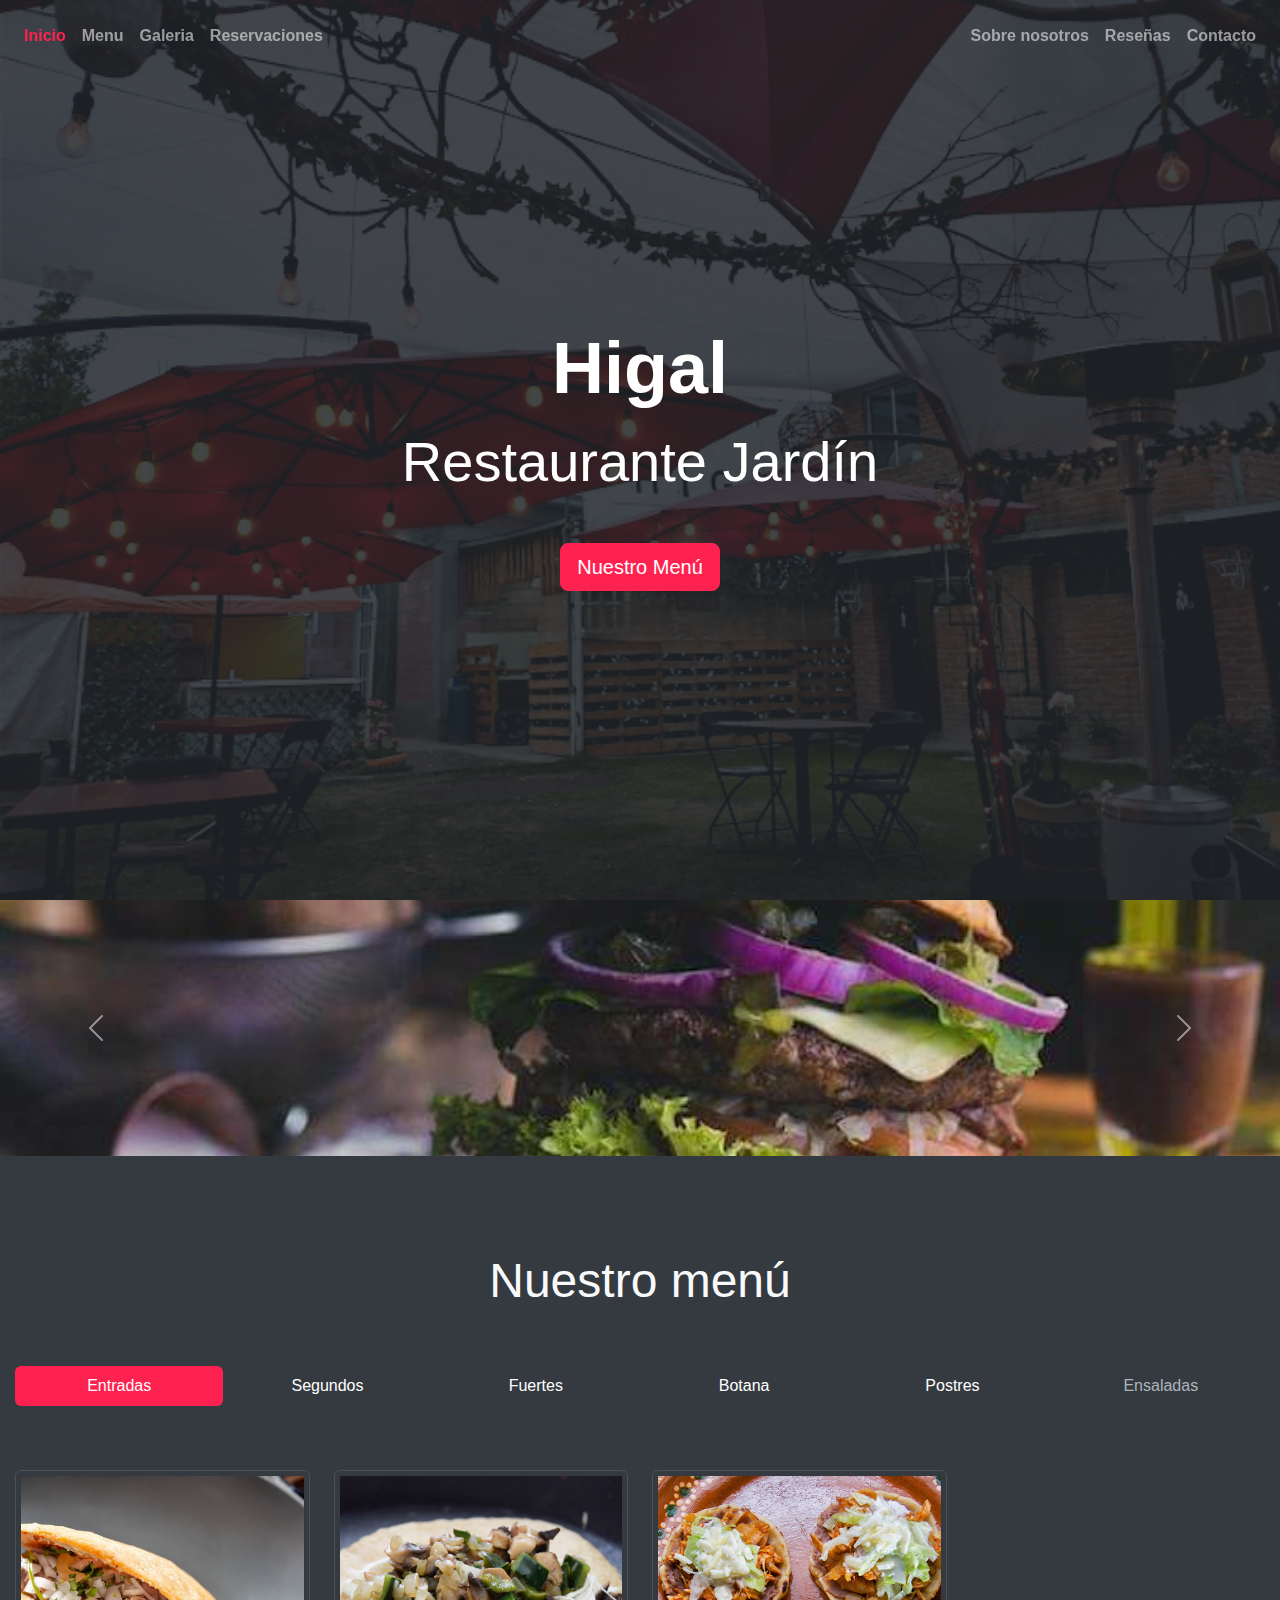
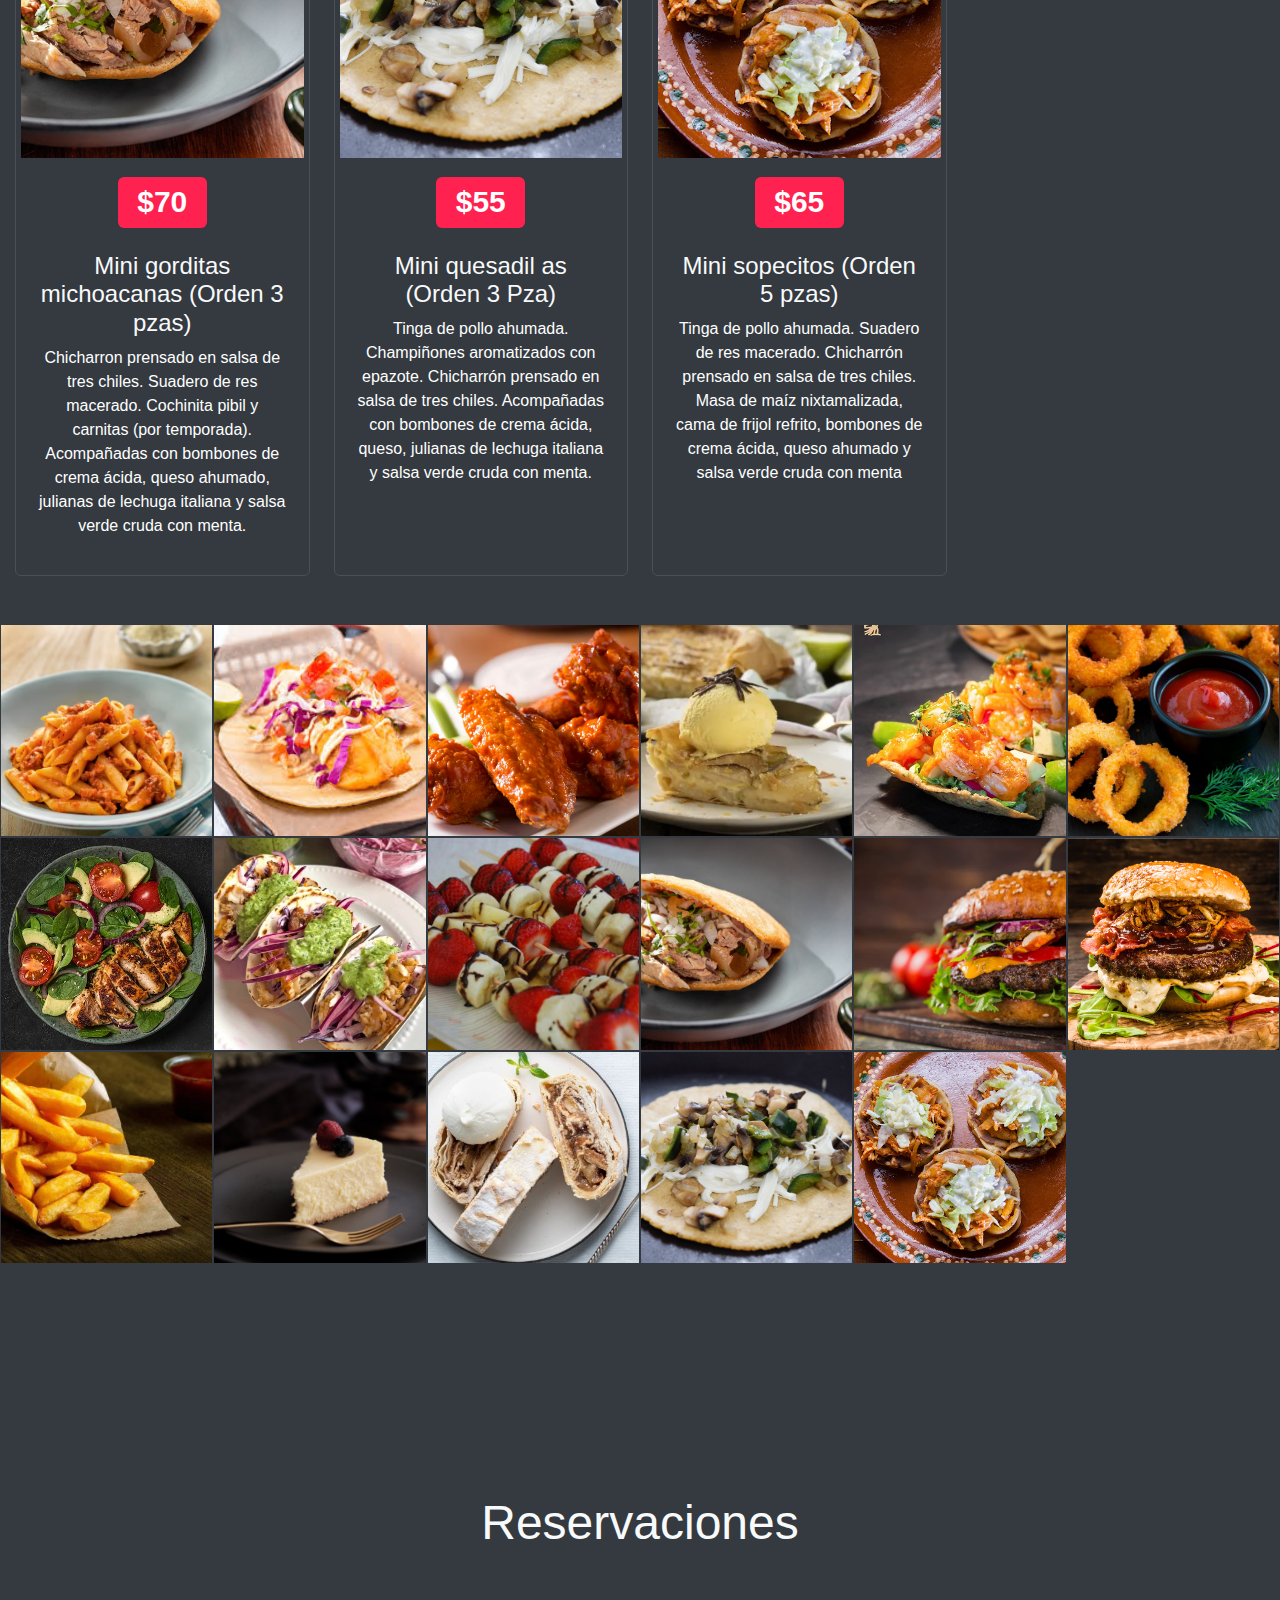
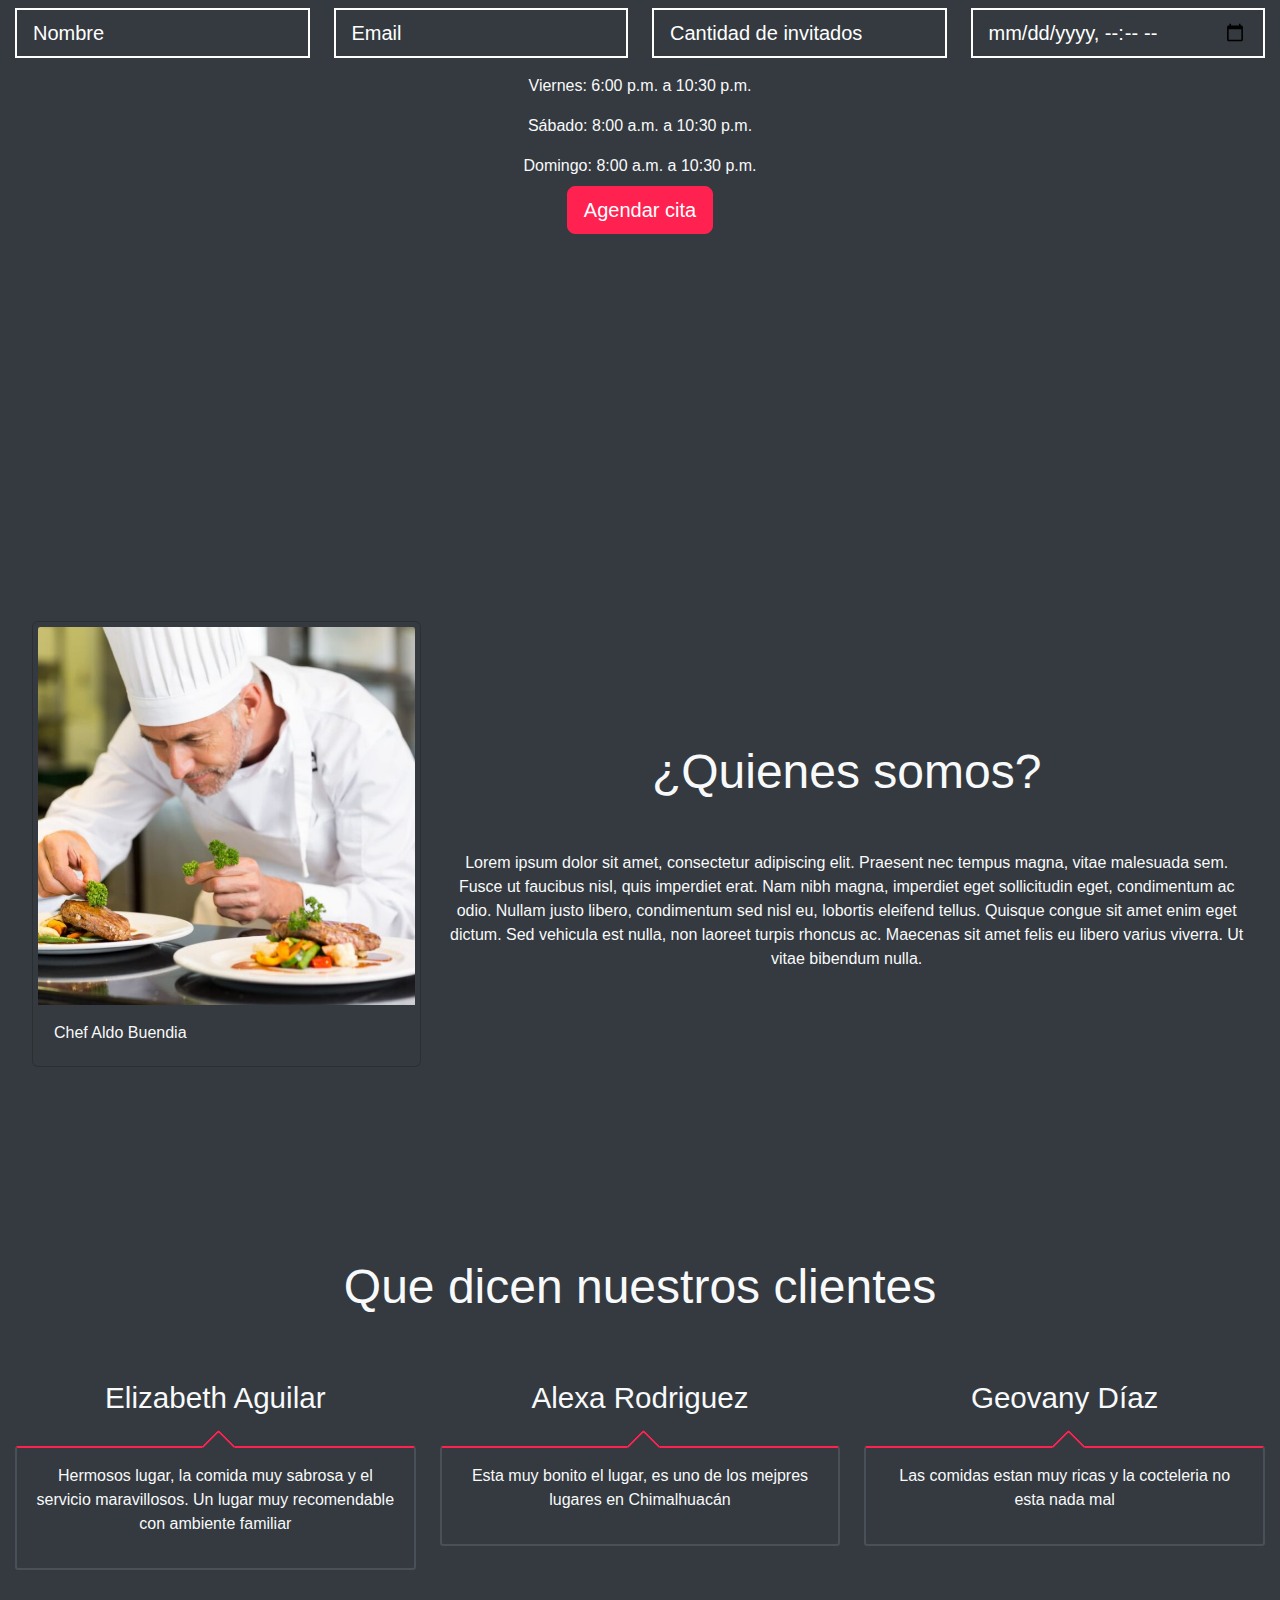
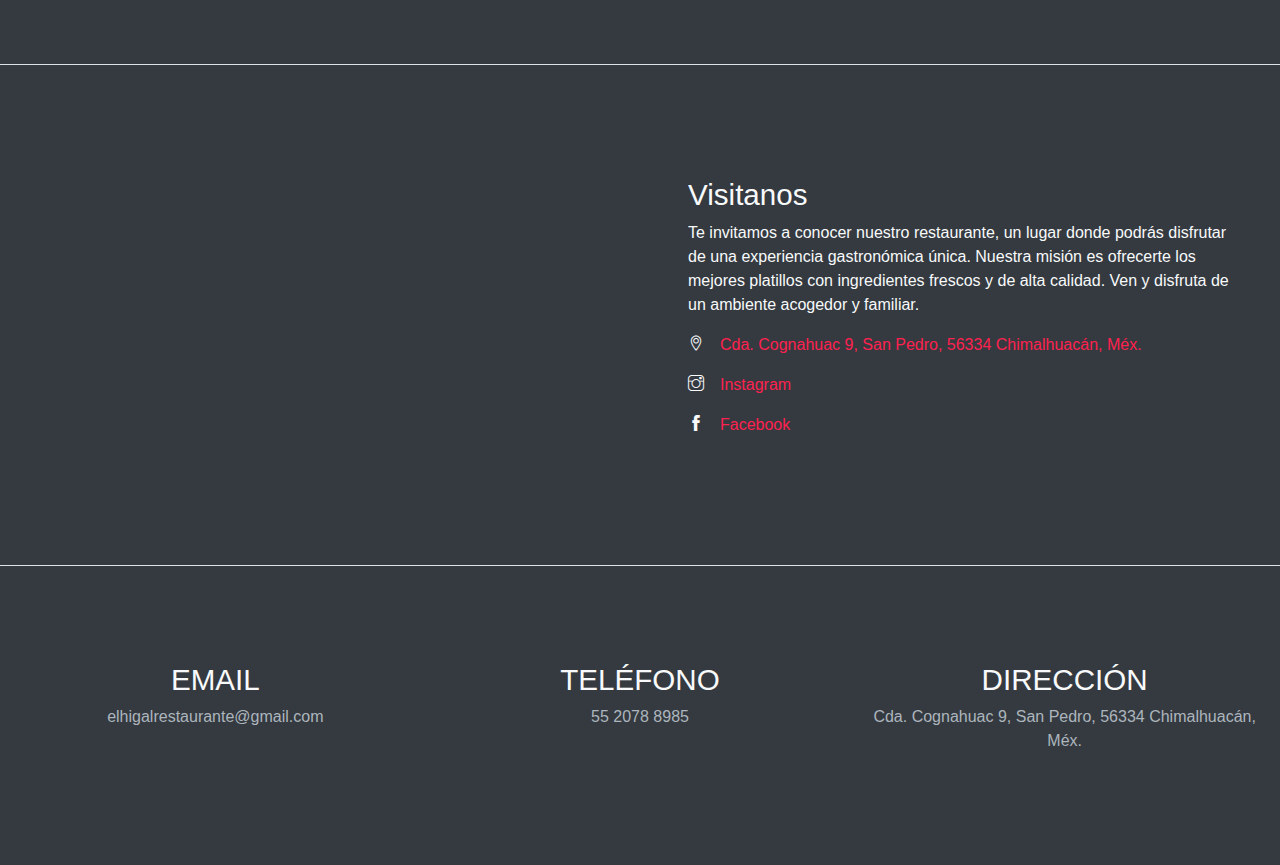
==== commit 27f1b908: "Nuevos cambios en la interfaz" ====
--- a/test.html
+++ b/test.html
@@ -9,7 +9,6 @@
 
     <title>Higal Restaurante Jardin</title>
 
-
     <!-- Incluye JQuery -->
     <script src="https://ajax.googleapis.com/ajax/libs/jquery/3.5.1/jquery.min.js"></script>
 
@@ -22,8 +21,13 @@
     <link rel="stylesheet" href="assets/vendors/animate/animate.css">
 
     <!-- Bootstrap + FoodHut main styles -->
-    <link rel="stylesheet" href="assets/css/foodhut.css">
-    <script src="assets/js/foodhut.js"></script>
+    <link href="https://cdn.jsdelivr.net/npm/bootstrap@5.3.3/dist/css/bootstrap.min.css" rel="stylesheet"
+        integrity="sha384-QWTKZyjpPEjISv5WaRU9OFeRpok6YctnYmDr5pNlyT2bRjXh0JMhjY6hW+ALEwIH" crossorigin="anonymous">
+    <link rel="stylesheet" href="assets/css/higal.css">
+    <!-- <script src="assets/js/foodhut.js"></script> -->
+
+
+
 </head>
 
 <body data-spy="scroll" data-target=".navbar" data-offset="40" id="home">
@@ -32,7 +36,7 @@
     </script>
 
     <!-- Navbar -->
-    <nav class="custom-navbar navbar navbar-expand-lg navbar-dark fixed-top" data-spy="affix" data-offset-top="10">
+    <nav class=" custom-navbar navbar navbar-expand-lg navbar-dark fixed-top" data-spy="affix" data-offset-top="10">
         <button class="navbar-toggler" type="button" data-toggle="collapse" data-target="#navbarSupportedContent"
             aria-controls="navbarSupportedContent" aria-expanded="false" aria-label="Toggle navigation">
             <span class="navbar-toggler-icon"></span>
@@ -43,10 +47,10 @@
                     <a class="nav-link" href="#home">Inicio</a>
                 </li>
                 <li class="nav-item">
-                    <a class="nav-link" href="#about">Sobre nosotros</a>
+                    <a class="nav-link" href="#menu">Menu</a>
                 </li>
                 <li class="nav-item">
-                    <a class="nav-link" href="#gallary">Menu</a>
+                    <a class="nav-link" href="#gallary">Galeria</a>
                 </li>
                 <li class="nav-item">
                     <a class="nav-link" href="#book-table">Reservaciones</a>
@@ -57,6 +61,9 @@
             </a>
             <ul class="navbar-nav">
                 <li class="nav-item">
+                    <a class="nav-link" href="#about">Sobre nosotros</a>
+                </li>
+                <li class="nav-item">
                     <a class="nav-link" href="#testmonial">Reseñas</a>
                 </li>
                 <li class="nav-item">
@@ -67,6 +74,8 @@
         </div>
     </nav>
 
+
+
     <!-- Header -->
 
     <header id="home" class="header">
@@ -77,15 +86,517 @@
         </div>
     </header>
 
+
+
+    <!-- Promotions -->
+
+    <div id="carouselExampleIndicators" class="carousel slide">
+        <div class="carousel-inner">
+            <div class="carousel-item active">
+                <img src="assets/imgs/blog-1.jpg" class="d-block w-100 promotion" alt="...">
+            </div>
+            <div class="carousel-item active">
+                <img src="assets/imgs/blog-2.jpg" class="d-block w-100 promotion" alt="...">
+            </div>
+            <div class="carousel-item active">
+                <img src="assets/imgs/blog-3.jpg" class="d-block w-100 promotion" alt="...">
+            </div>
+        </div>
+        <button class="carousel-control-prev" type="button" data-bs-target="#carouselExampleIndicators"
+            data-bs-slide="prev">
+            <span class="carousel-control-prev-icon" aria-hidden="true"></span>
+            <span class="visually-hidden">Previous</span>
+        </button>
+        <button class="carousel-control-next" type="button" data-bs-target="#carouselExampleIndicators"
+            data-bs-slide="next">
+            <span class="carousel-control-next-icon" aria-hidden="true"></span>
+            <span class="visually-hidden">Next</span>
+        </button>
+    </div>
+
+    <!-- BLOG Section  -->
+
+    <div id="menu" class="container-fluid text-light py-5 text-center wow fadeIn">
+
+        <h2 class="section-title py-5">Nuestro menú</h2>
+        <div class='row justify-content-center'>
+            <div class='col-12 mb-5'>
+                <ul class='nav nav-pills text-muted nav-justified mb-3' id='pills-tab' role='tablist'>
+
+
+                    <li class='nav-item'>
+                        <a class='nav-link active ' id='pills-home-tab' data-toggle='pill' href='#Entradas'
+                            role='tab' aria-controls='pills-home' aria-selected='true'>Entradas</a>
+                    </li>
+
+                    <li class='nav-item'>
+                        <a class='nav-link ' id='pills-profile-tab' data-toggle='pill' href='#Segundos'
+                            role='tab' aria-controls='pills-profile' aria-selected='false'>Segundos</a>
+                    </li>
+
+                    <li class='nav-item'>
+                        <a class='nav-link ' id='pills-profile-tab' data-toggle='pill' href='#Fuertes'
+                            role='tab' aria-controls='pills-profile' aria-selected='false'>Fuertes</a>
+                    </li>
+
+                    <li class='nav-item'>
+                        <a class='nav-link ' id='pills-profile-tab' data-toggle='pill' href='#Botana'
+                            role='tab' aria-controls='pills-profile' aria-selected='false'>Botana</a>
+                    </li>
+
+                    <li class='nav-item'>
+                        <a class='nav-link ' id='pills-profile-tab' data-toggle='pill' href='#Postres'
+                            role='tab' aria-controls='pills-profile' aria-selected='false'>Postres</a>
+                    </li>
+
+                    <li class='nav-item'>
+                        <a class='nav-link text-muted' id='pills-profile-tab' data-toggle='pill' href='#Ensaladas'
+                            role='tab' aria-controls='pills-profile' aria-selected='false'>Ensaladas</a>
+                    </li>
+                </ul>
+            </div>
+        </div>
+
+        <div class="tab-content" id="pills-tabContent">
+
+            <div class='tab-pane show active' id='Entradas' role='tabpanel' aria-labelledby='pills-home-tab'>
+                <div class='row'>
+
+                    <div class=' col-md-3'>
+                        <div class='card bg-transparent border my-3 my-md-0'>
+                            <img src='uploads/gordita de carnitas (por temporada).jpg'
+                                alt='Mini gorditas michoacanas (Orden 3 pzas)'
+                                class='rounded-0 card-img-top mg-responsive' width='500'>
+                            <div class='card-body'>
+                                <h1 class='text-center mb-4'><a href='#Entradas' class='badge badge-primary'>$70</a>
+                                </h1>
+                                <h4 class='pt20 pb20 text-light'>Mini gorditas michoacanas (Orden 3 pzas)</h4>
+                                <p class='text-white'>Chicharron prensado en salsa de tres chiles.
+                                    Suadero de res macerado.
+                                    Cochinita pibil y carnitas (por temporada).
+                                    Acompañadas con bombones de crema ácida, queso ahumado,
+                                    julianas de lechuga italiana y salsa verde cruda con menta.
+                                </p>
+                            </div>
+                        </div>
+                    </div>
+
+                    <div class=' col-md-3'>
+                        <div class='card bg-transparent border my-3 my-md-0'>
+                            <img src='uploads/quesadilla champiñones.jpg' alt='Mini quesadil as (Orden 3 Pza)'
+                                class='rounded-0 card-img-top mg-responsive' width='500'>
+                            <div class='card-body'>
+                                <h1 class='text-center mb-4'><a href='#Entradas' class='badge badge-primary'>$55</a>
+                                </h1>
+                                <h4 class='pt20 pb20 text-light'>Mini quesadil as (Orden 3 Pza)</h4>
+                                <p class='text-white'>Tinga de pollo ahumada.
+                                    Champiñones aromatizados con epazote.
+                                    Chicharrón prensado en salsa de tres chiles.
+                                    Acompañadas con bombones de crema ácida, queso, julianas
+                                    de lechuga italiana y salsa verde cruda con menta.
+                                </p>
+                            </div>
+                        </div>
+                    </div>
+
+                    <div class=' col-md-3'>
+                        <div class='card bg-transparent border my-3 my-md-0'>
+                            <img src='uploads/sopes de tinga aumada.jpg' alt='Mini sopecitos (Orden 5 pzas)'
+                                class='rounded-0 card-img-top mg-responsive' width='500'>
+                            <div class='card-body'>
+                                <h1 class='text-center mb-4'><a href='#Entradas' class='badge badge-primary'>$65</a>
+                                </h1>
+                                <h4 class='pt20 pb20 text-light'>Mini sopecitos (Orden 5 pzas)</h4>
+                                <p class='text-white'>Tinga de pollo ahumada.
+                                    Suadero de res macerado.
+                                    Chicharrón prensado en salsa de tres chiles.
+                                    Masa de maíz nixtamalizada, cama de frijol refrito, bombones
+                                    de crema ácida, queso ahumado y salsa verde cruda con
+                                    menta</p>
+                            </div>
+                        </div>
+                    </div>
+                </div>
+            </div>
+            <div class='tab-pane' id='Segundos' role='tabpanel' aria-labelledby='pills-profile-tab'>
+                <div class='row'>
+
+                    <div class='col-md-3'>
+                        <div class='card bg-transparent border my-3 my-md-0'>
+                            <img src='uploads/Pasta.avif' alt='Pasta del día'
+                                class='rounded-0 card-img-top mg-responsive' width='500'>
+                            <div class='card-body'>
+                                <h1 class='text-center mb-4'><a href='#Segundos' class='badge badge-primary'>$85</a>
+                                </h1>
+                                <h4 class='pt20 pb20 text-light'>Pasta del día</h4>
+                                <p class='text-white'>Los ingredientes varían cada semana, pregunta a nuestros
+                                    asociados.</p>
+                            </div>
+                        </div>
+                    </div>
+
+                </div>
+            </div>
+
+            <div class='tab-pane' id='Fuertes' role='tabpanel' aria-labelledby='pills-profile-tab'>
+                <div class='row'>
+
+                    <div class='col-md-3'>
+                        <div class='card bg-transparent border my-3 my-md-0'>
+                            <img src='uploads/taco ensenada.jpeg' alt='Taco Ensenada'
+                                class='rounded-0 card-img-top mg-responsive' width='500'>
+                            <div class='card-body'>
+                                <h1 class='text-center mb-4'><a href='#Fuertes' class='badge badge-primary'>$85</a></h1>
+                                <h4 class='pt20 pb20 text-light'>Taco Ensenada</h4>
+                                <p class='text-white'>Filete de pescado en tempura de garbanzo, acompañado de un
+                                    guacamole rústico, con una ensalada de col morada bañada en
+                                    mayonesa de chile habanero, pico de gallo contemporáneo y
+                                    limón Eureka.</p>
+                            </div>
+                        </div>
+                    </div>
+
+                    <div class='col-md-3'>
+                        <div class='card bg-transparent border my-3 my-md-0'>
+                            <img src='uploads/camarones en toritlla y queso.jpg' alt='Camarones en tortilla y queso'
+                                class='rounded-0 card-img-top mg-responsive' width='500'>
+                            <div class='card-body'>
+                                <h1 class='text-center mb-4'><a href='#Fuertes' class='badge badge-primary'>$120</a>
+                                </h1>
+                                <h4 class='pt20 pb20 text-light'>Camarones en tortilla y queso</h4>
+                                <p class='text-white'>Los camarones en tortilla y queso son un platillo donde los
+                                    camarones sazonados se cocinan y se colocan en tortillas calientes, cubiertos con
+                                    queso derretido. Se sirven con guarniciones como salsa, aguacate y cilantro,
+                                    ofreciendo una combinación deliciosa</p>
+                            </div>
+                        </div>
+                    </div>
+
+                    <div class='col-md-3'>
+                        <div class='card bg-transparent border my-3 my-md-0'>
+                            <img src='uploads/Filete de pescado con guacamole, y col morada.jpg' alt='Taco Ensenada'
+                                class='rounded-0 card-img-top mg-responsive' width='500'>
+                            <div class='card-body'>
+                                <h1 class='text-center mb-4'><a href='#Fuertes' class='badge badge-primary'>$80</a></h1>
+                                <h4 class='pt20 pb20 text-light'>Taco Ensenada</h4>
+                                <p class='text-white'>Filete de pescado en tempura de garbanzo, acompañado de un
+                                    guacamole rústico, con una ensalada de col morada bañada en
+                                    mayonesa de chile habanero, pico de gallo contemporáneo y
+                                    limón Eureka.
+                                </p>
+                            </div>
+                        </div>
+                    </div>
+
+                </div>
+            </div>
+
+            <div class='tab-pane' id='Botana' role='tabpanel' aria-labelledby='pills-profile-tab'>
+                <div class='row'>
+
+                    <div class='col-md-3'>
+                        <div class='card bg-transparent border my-3 my-md-0'>
+                            <img src='uploads/alitas.avif' alt='Alitas' class='rounded-0 card-img-top mg-responsive'
+                                width='500'>
+                            <div class='card-body'>
+                                <h1 class='text-center mb-4'><a href='#Botana' class='badge badge-primary'>$170</a></h1>
+                                <h4 class='pt20 pb20 text-light'>Alitas</h4>
+                                <p class='text-white'>BBQ
+                                    Original hot
+                                    Mango habanero
+                                    Bufalo
+                                    10 Alitas, acompañadas de papas a la francesa, bastones de
+                                    apio y zanahoria y aderezo ranch.</p>
+                            </div>
+                        </div>
+                    </div>
+
+                    <div class='col-md-3'>
+                        <div class='card bg-transparent border my-3 my-md-0'>
+                            <img src='uploads/Aros de cebolla.jpg' alt='Aros de cebolla'
+                                class='rounded-0 card-img-top mg-responsive' width='500'>
+                            <div class='card-body'>
+                                <h1 class='text-center mb-4'><a href='#Botana' class='badge badge-primary'>$40</a></h1>
+                                <h4 class='pt20 pb20 text-light'>Aros de cebolla</h4>
+                                <p class='text-white'>Los aros de cebolla son un aperitivo crujiente y delicioso. Se
+                                    preparan cortando cebollas en rodajas, sumergiéndolas en una masa o empanizado, y
+                                    luego friéndolas hasta que estén doradas. Son perfectos para acompañar hamburguesas,
+                                    sándwiches o como snack, </p>
+                            </div>
+                        </div>
+                    </div>
+
+                    <div class='col-md-3'>
+                        <div class='card bg-transparent border my-3 my-md-0'>
+                            <img src='uploads/hamburguesa de arrachera.jpg' alt='Hamburguesa de arrachera'
+                                class='rounded-0 card-img-top mg-responsive' width='500'>
+                            <div class='card-body'>
+                                <h1 class='text-center mb-4'><a href='#Botana' class='badge badge-primary'>$160</a></h1>
+                                <h4 class='pt20 pb20 text-light'>Hamburguesa de arrachera</h4>
+                                <p class='text-white'>200g de arrachera marinada y cocinada a la parrilla, queso
+                                    cheddar, manchego y Oaxaca, crocante tocino ahumado, lechuga italiana, jitomate,
+                                    cebolla morada, pepinillos, ensalada de col morada y el aderezo de casa, cama de
+                                    frijoles yucatecos, guacamole rust</p>
+                            </div>
+                        </div>
+                    </div>
+
+                    <div class='col-md-3'>
+                        <div class='card bg-transparent border my-3 my-md-0'>
+                            <img src='uploads/Hamburguesa texana.avif' alt='Hamburguesa texana'
+                                class='rounded-0 card-img-top mg-responsive' width='500'>
+                            <div class='card-body'>
+                                <h1 class='text-center mb-4'><a href='#Botana' class='badge badge-primary'>$130</a></h1>
+                                <h4 class='pt20 pb20 text-light'>Hamburguesa texana</h4>
+                                <p class='text-white'>200g de carne de res cocinada a la parrilla, queso cheddar,
+                                    manchego y Oaxaca, crocante tocino ahumado, lechuga italiana, jitomate, cebolla
+                                    morada, pepinillos, ensalada de col morada y el aderezo de casa. Como guarnición
+                                    papas a la francesa y aros de cebo</p>
+                            </div>
+                        </div>
+                    </div>
+
+                    <div class='col-md-3'>
+                        <div class='card bg-transparent border my-3 my-md-0'>
+                            <img src='uploads/papas a la francesa.webp' alt='Papas a la francesa (250g)'
+                                class='rounded-0 card-img-top mg-responsive' width='500'>
+                            <div class='card-body'>
+                                <h1 class='text-center mb-4'><a href='#Botana' class='badge badge-primary'>$49</a></h1>
+                                <h4 class='pt20 pb20 text-light'>Papas a la francesa (250g)</h4>
+                                <p class='text-white'>Las papas a la francesa, también conocidas como papas fritas, son
+                                    un aperitivo o acompañamiento popular. Se preparan cortando papas en tiras delgadas,
+                                    que luego se fríen hasta quedar doradas y crujientes. Una porción de 250 gramos
+                                    ofrece una cantidad gene</p>
+                            </div>
+                        </div>
+                    </div>
+
+                </div>
+            </div>
+
+            <div class='tab-pane' id='Postres' role='tabpanel' aria-labelledby='pills-profile-tab'>
+                <div class='row'>
+
+                    <div class='col-md-3'>
+                        <div class='card bg-transparent border my-3 my-md-0'>
+                            <img src='uploads/strudedl.png' alt='Strudel de manzana con helado'
+                                class='rounded-0 card-img-top mg-responsive' width='500'>
+                            <div class='card-body'>
+                                <h1 class='text-center mb-4'><a href='#Postres' class='badge badge-primary'>$89</a></h1>
+                                <h4 class='pt20 pb20 text-light'>Strudel de manzana con helado</h4>
+                                <p class='text-white'>Deliciosa masa hojaldre con un relleno de manzana flameada y
+                                    aromatizada con licor de ciruela, acompañado de helado.</p>
+                            </div>
+                        </div>
+                    </div>
+
+                    <div class='col-md-3'>
+                        <div class='card bg-transparent border my-3 my-md-0'>
+                            <img src='uploads/fresas con platano y chocolate.jpg' alt='Fresas que endulzan el alma'
+                                class='rounded-0 card-img-top mg-responsive' width='500'>
+                            <div class='card-body'>
+                                <h1 class='text-center mb-4'><a href='#Postres' class='badge badge-primary'>$89</a></h1>
+                                <h4 class='pt20 pb20 text-light'>Fresas que endulzan el alma</h4>
+                                <p class='text-white'>Fresas cubiertas de chocolate obscuro y blanco acompañadas de
+                                    colchones de plátano árabe bañados en compota de frutos rojos y crema ácida con
+                                    menta.
+                                </p>
+                            </div>
+                        </div>
+                    </div>
+
+                    <div class='col-md-3'>
+                        <div class='card bg-transparent border my-3 my-md-0'>
+                            <img src='uploads/pastel de queso.avif' alt='Pastel de queso'
+                                class='rounded-0 card-img-top mg-responsive' width='500'>
+                            <div class='card-body'>
+                                <h1 class='text-center mb-4'><a href='#Postres' class='badge badge-primary'>$92</a></h1>
+                                <h4 class='pt20 pb20 text-light'>Pastel de queso</h4>
+                                <p class='text-white'>Montado sobre pasta sablée, decorado con frutos, bañado en salsa
+                                    de frambuesa, acompañado de helado.
+                                </p>
+                            </div>
+                        </div>
+                    </div>
+
+                    <div class='col-md-3'>
+                        <div class='card bg-transparent border my-3 my-md-0'>
+                            <img src='uploads/Pludel de manzana con helado.jpg' alt='Strudel de manzana con helado'
+                                class='rounded-0 card-img-top mg-responsive' width='500'>
+                            <div class='card-body'>
+                                <h1 class='text-center mb-4'><a href='#Postres' class='badge badge-primary'>$89</a></h1>
+                                <h4 class='pt20 pb20 text-light'>Strudel de manzana con helado</h4>
+                                <p class='text-white'>Deliciosa masa hojaldre con un relleno de manzana flameada y
+                                    aromatizada con licor de ciruela, acompañado de helado.
+                                </p>
+                            </div>
+                        </div>
+                    </div>
+
+                </div>
+            </div>
+
+            <div class='tab-pane' id='Ensaladas' role='tabpanel' aria-labelledby='pills-profile-tab'>
+                <div class='row'>
+
+                    <div class='col-md-3'>
+                        <div class='card bg-transparent border my-3 my-md-0'>
+                            <img src='uploads/ensalada con pechuga.avif' alt='Ensalada parrilera'
+                                class='rounded-0 card-img-top mg-responsive' width='500'>
+                            <div class='card-body'>
+                                <h1 class='text-center mb-4'><a href='#Ensaladas' class='badge badge-primary'>$85</a>
+                                </h1>
+                                <h4 class='pt20 pb20 text-light'>Ensalada parrilera</h4>
+                                <p class='text-white'>Mix de lechugas y espinaca con vegetales blanqueados, rollitos de
+                                    pechuga de pollo a la parrilla, jitomates cherry, mix de nueces, crotones y aderezo.
+                                </p>
+                            </div>
+                        </div>
+                    </div>
+
+                </div>
+            </div>
+
+        </div>
+
+
+    </div>
+
+
+
+    <!--  gallary Section  -->
+
+
+    <div class="container-fluid gallary row" id="gallary">
+
+        <div class='col-4 col-lg-2 gallary-item wow fadeIn'>
+            <img src='uploads/Pasta.avif' alt='Pasta del día' class='gallary-img'>
+        </div>
+        <div class='col-4 col-lg-2 gallary-item wow fadeIn'>
+            <img src='uploads/taco ensenada.jpeg' alt='Taco Ensenada' class='gallary-img'>
+        </div>
+        <div class='col-4 col-lg-2 gallary-item wow fadeIn'>
+            <img src='uploads/alitas.avif' alt='Alitas' class='gallary-img'>
+        </div>
+        <div class='col-4 col-lg-2 gallary-item wow fadeIn'>
+            <img src='uploads/strudedl.png' alt='Strudel de manzana con helado' class='gallary-img'>
+        </div>
+        <div class='col-4 col-lg-2 gallary-item wow fadeIn'>
+            <img src='uploads/camarones en toritlla y queso.jpg' alt='Camarones en tortilla y queso'
+                class='gallary-img'>
+        </div>
+        <div class='col-4 col-lg-2 gallary-item wow fadeIn'>
+            <img src='uploads/Aros de cebolla.jpg' alt='Aros de cebolla' class='gallary-img'>
+        </div>
+        <div class='col-4 col-lg-2 gallary-item wow fadeIn'>
+            <img src='uploads/ensalada con pechuga.avif' alt='Ensalada parrilera' class='gallary-img'>
+        </div>
+        <div class='col-4 col-lg-2 gallary-item wow fadeIn'>
+            <img src='uploads/Filete de pescado con guacamole, y col morada.jpg' alt='Taco Ensenada'
+                class='gallary-img'>
+        </div>
+        <div class='col-4 col-lg-2 gallary-item wow fadeIn'>
+            <img src='uploads/fresas con platano y chocolate.jpg' alt='Fresas que endulzan el alma' class='gallary-img'>
+        </div>
+        <div class='col-4 col-lg-2 gallary-item wow fadeIn'>
+            <img src='uploads/gordita de carnitas (por temporada).jpg' alt='Mini gorditas michoacanas (Orden 3 pzas)'
+                class='gallary-img'>
+        </div>
+        <div class='col-4 col-lg-2 gallary-item wow fadeIn'>
+            <img src='uploads/hamburguesa de arrachera.jpg' alt='Hamburguesa de arrachera' class='gallary-img'>
+        </div>
+        <div class='col-4 col-lg-2 gallary-item wow fadeIn'>
+            <img src='uploads/Hamburguesa texana.avif' alt='Hamburguesa texana' class='gallary-img'>
+        </div>
+        <div class='col-4 col-lg-2 gallary-item wow fadeIn'>
+            <img src='uploads/papas a la francesa.webp' alt='Papas a la francesa (250g)' class='gallary-img'>
+        </div>
+        <div class='col-4 col-lg-2 gallary-item wow fadeIn'>
+            <img src='uploads/pastel de queso.avif' alt='Pastel de queso' class='gallary-img'>
+        </div>
+        <div class='col-4 col-lg-2 gallary-item wow fadeIn'>
+            <img src='uploads/Pludel de manzana con helado.jpg' alt='Strudel de manzana con helado' class='gallary-img'>
+        </div>
+        <div class='col-4 col-lg-2 gallary-item wow fadeIn'>
+            <img src='uploads/quesadilla champiñones.jpg' alt='Mini quesadil as (Orden 3 Pza)' class='gallary-img'>
+        </div>
+        <div class='col-4 col-lg-2 gallary-item wow fadeIn'>
+            <img src='uploads/sopes de tinga aumada.jpg' alt='Mini sopecitos (Orden 5 pzas)' class='gallary-img'>
+        </div>
+    </div>
+
+
+
+    <!-- book a table Section  -->
+    <div class="container-fluid has-height-xxl has-bg-overlay text-center text-light middle-items" id="book-table">
+
+        <h2 class="section-title mb-5">Reservaciones</h2>
+        <form action="controller/reservacionLogic.php" method="POST">
+            <div class="row ">
+                <div class="col-sm-6 col-md-3 my-2">
+                    <input type="text" name="name" class="form-control form-control-lg custom-form-control"
+                        placeholder="Nombre" maxlength="50" autocomplete="given-name" required>
+                </div>
+                <div class="col-sm-6 col-md-3 my-2">
+                    <input type="email" name="email" class="form-control form-control-lg custom-form-control"
+                        placeholder="Email" maxlength="30" autocomplete="family-name" required>
+                </div>
+                <div class="col-sm-6 col-md-3 my-2">
+                    <input type="number" name="cantPersonas" class="form-control form-control-lg custom-form-control"
+                        placeholder="Cantidad de invitados" max="20" min="1" required>
+                </div>
+                <div class="col-sm-6 col-md-3 my-2">
+                    <input type="datetime-local" name="fecha" class="form-control form-control-lg custom-form-control"
+                        placeholder="Fecha y Hora" required>
+                </div>
+            </div>
+
+            <input type="hidden" id="action" name="action" value="insert">
+            <input type="hidden" id="source" name="source" value="client">
+
+            <ul class="list-group">
+                <li class="list-group-item text-light">Viernes: 6:00 p.m. a 10:30 p.m.</li>
+                <li class="list-group-item text-light">Sábado: 8:00 a.m. a 10:30 p.m.</li>
+                <li class="list-group-item text-light">Domingo: 8:00 a.m. a 10:30 p.m.</li>
+            </ul>
+
+            <button type="submit" class="btn btn-lg btn-primary" id="rounded-btn">Agendar cita</button>
+        </form>
+
+
+
+
+
+
+    </div>
+
+
+
+
+
+
+
     <!-- about -->
 
-    <div class="row has-height-md">
-
-        <div class="container-fluid col-md-8">
-            <div id="about" class="text-center bg-dark text-light has-height-sm middle-items wow fadeIn">
-                <h2 class="section-title">¿Quienes somos?</h2>
-            </div>
+
+    <div class="container-fluid row about  d-flex has-height-xl align-items-center" id="about">
+
+        <div class="container col-sm-12 col-md-4">
+            <div class="card">
+                <img class="card-img-top" src="assets/imgs/chef.jpg" alt="">
+                <div class="card-body">
+                    <p class="card-text text-light">Chef Aldo Buendia</p>
+                </div>
+
+            </div>
+        </div>
+
+        <div class="col-sm-12 col-md-8 d-flex align-items-center">
+
             <div class="text-center">
+                <div class="text-center text-light has-height-sm middle-items wow fadeIn">
+                    <h2 class="section-title">¿Quienes somos?</h2>
+                </div>
                 <p>Lorem ipsum dolor sit amet, consectetur adipiscing elit. Praesent nec tempus magna, vitae malesuada
                     sem.
                     Fusce ut faucibus nisl, quis imperdiet erat. Nam nibh magna, imperdiet eget sollicitudin eget,
@@ -100,426 +611,8 @@
 
     </div>
 
-    <!--  gallary Section  -->
-
-
-    <div class="gallary row">
-
-        <div class=' col-4 col-lg-2 gallary-item wow fadeIn'>
-            <img src='uploads/Pasta.avif' alt='Pasta del día' class='gallary-img'>
-        </div>
-        <div class='col-4 col-lg-2 gallary-item wow fadeIn'>
-            <img src='uploads/taco ensenada.jpeg' alt='Taco Ensenada' class='gallary-img'>
-        </div>
-        <div class='col-4 col-lg-2 gallary-item wow fadeIn'>
-            <img src='uploads/alitas.avif' alt='Alitas' class='gallary-img'>
-        </div>
-        <div class='col-4 col-lg-2 gallary-item wow fadeIn'>
-            <img src='uploads/ensalada con pechuga.avif' alt='Ensalada parrilera' class='gallary-img'>
-        </div>
-        <div class='col-4 col-lg-2 gallary-item wow fadeIn'>
-            <img src='uploads/Filete de pescado con guacamole, y col morada.jpg' alt='Taco Ensenada'
-                class='gallary-img'>
-        </div>
-        <div class='col-4 col-lg-2 gallary-item wow fadeIn'>
-            <img src='uploads/fresas con platano y chocolate.jpg' alt='Fresas que endulzan el alma' class='gallary-img'>
-        </div>
-        <div class='col-4 col-lg-2 gallary-item wow fadeIn'>
-            <img src='uploads/gordita de carnitas (por temporada).jpg' alt='Mini gorditas michoacanas (Orden 3 pzas)'
-                class='gallary-img'>
-        </div>
-        <div class='col-4 col-lg-2 gallary-item wow fadeIn'>
-            <img src='uploads/Hamburguesa texana.avif' alt='Hamburguesa texana' class='gallary-img'>
-        </div>
-    </div>
-
-
-
-    <!-- book a table Section  -->
-    <div class="has-height-xl has-bg-overlay text-center text-light middle-items" id="book-table">
-
-        <h2 class="section-title mb-5">Reservaciones</h2>
-        <form action="controller/reservacionLogic.php" method="POST">
-            <div class="row mb-5">
-                <div class="col-sm-6 col-md-3 my-2">
-                    <input type="text" name="name" class="form-control form-control-lg custom-form-control"
-                        placeholder="Nombre" maxlength="50" required>
-                </div>
-                <div class="col-sm-6 col-md-3 my-2">
-                    <input type="email" name="email" class="form-control form-control-lg custom-form-control"
-                        placeholder="Email" maxlength="30" required>
-                </div>
-                <div class="col-sm-6 col-md-3 my-2">
-                    <input type="number" name="cantPersonas" class="form-control form-control-lg custom-form-control"
-                        placeholder="Cantidad de invitados" max="20" min="1" required>
-                </div>
-                <div class="col-sm-6 col-md-3 my-2">
-                    <input type="datetime-local" name="fecha" class="form-control form-control-lg custom-form-control"
-                        placeholder="Fecha y Hora" required>
-                </div>
-            </div>
-
-            <input type="hidden" id="action" name="action" value="insert">
-            <input type="hidden" id="source" name="source" value="client">
-
-            <button type="submit" class="btn btn-lg btn-primary" id="rounded-btn">Agendar cita</button>
-        </form>
-
-    </div>
-
-
-
-
-
-    <!-- BLOG Section  -->
-
-    <div id="gallary" class="container-fluid bg-dark text-light py-5 text-center wow fadeIn">
-        <h2 class="section-title py-5">Nuestro menú</h2>
-        <div class='row justify-content-center'>
-            <div class='col-12 mb-5'>
-                <ul class='nav nav-pills nav-justified mb-3' id='pills-tab' role='tablist'>
-
-
-                    <li class='nav-item'>
-                        <a class='nav-link active' id='pills-home-tab' data-toggle='pill' href='#Entradas' role='tab'
-                            aria-controls='pills-home' aria-selected='true'>Entradas</a>
-                    </li>
-
-                    <li class='nav-item'>
-                        <a class='nav-link' id='pills-profile-tab' data-toggle='pill' href='#Segundos' role='tab'
-                            aria-controls='pills-profile' aria-selected='false'>Segundos</a>
-                    </li>
-
-                    <li class='nav-item'>
-                        <a class='nav-link' id='pills-profile-tab' data-toggle='pill' href='#Fuertes' role='tab'
-                            aria-controls='pills-profile' aria-selected='false'>Fuertes</a>
-                    </li>
-
-                    <li class='nav-item'>
-                        <a class='nav-link' id='pills-profile-tab' data-toggle='pill' href='#Botana' role='tab'
-                            aria-controls='pills-profile' aria-selected='false'>Botana</a>
-                    </li>
-
-                    <li class='nav-item'>
-                        <a class='nav-link' id='pills-profile-tab' data-toggle='pill' href='#Postres' role='tab'
-                            aria-controls='pills-profile' aria-selected='false'>Postres</a>
-                    </li>
-
-                    <li class='nav-item'>
-                        <a class='nav-link' id='pills-profile-tab' data-toggle='pill' href='#Ensaladas' role='tab'
-                            aria-controls='pills-profile' aria-selected='false'>Ensaladas</a>
-                    </li>
-                </ul>
-            </div>
-        </div>
-
-        <div class="tab-content" id="pills-tabContent">
-
-            <div class='tab-pane show active' id='Entradas' role='tabpanel' aria-labelledby='pills-home-tab'>
-                <div class='row'>
-
-                    <div class='col-md-3'>
-                        <div class='card bg-transparent border my-3 my-md-0'>
-                            <img src='uploads/gordita de carnitas (por temporada).jpg'
-                                alt='Mini gorditas michoacanas (Orden 3 pzas)'
-                                class='rounded-0 card-img-top mg-responsive' width='500'>
-                            <div class='card-body'>
-                                <h1 class='text-center mb-4'><a href='#Entradas' class='badge badge-primary'>$70</a>
-                                </h1>
-                                <h4 class='pt20 pb20'>Mini gorditas michoacanas (Orden 3 pzas)</h4>
-                                <p class='text-white'>Chicharron prensado en salsa de tres chiles.
-                                    Suadero de res macerado.
-                                    Cochinita pibil y carnitas (por temporada).
-                                    Acompañadas con bombones de crema ácida, queso ahumado,
-                                    julianas de lechuga italiana y salsa verde cruda con menta.
-                                </p>
-                            </div>
-                        </div>
-                    </div>
-
-                    <div class='col-md-3'>
-                        <div class='card bg-transparent border my-3 my-md-0'>
-                            <img src='uploads/quesadilla champiñones.jpg' alt='Mini quesadil as (Orden 3 Pza)'
-                                class='rounded-0 card-img-top mg-responsive' width='500'>
-                            <div class='card-body'>
-                                <h1 class='text-center mb-4'><a href='#Entradas' class='badge badge-primary'>$55</a>
-                                </h1>
-                                <h4 class='pt20 pb20'>Mini quesadil as (Orden 3 Pza)</h4>
-                                <p class='text-white'>Tinga de pollo ahumada.
-                                    Champiñones aromatizados con epazote.
-                                    Chicharrón prensado en salsa de tres chiles.
-                                    Acompañadas con bombones de crema ácida, queso, julianas
-                                    de lechuga italiana y salsa verde cruda con menta.
-                                </p>
-                            </div>
-                        </div>
-                    </div>
-
-                    <div class='col-md-3'>
-                        <div class='card bg-transparent border my-3 my-md-0'>
-                            <img src='uploads/sopes de tinga aumada.jpg' alt='Mini sopecitos (Orden 5 pzas)'
-                                class='rounded-0 card-img-top mg-responsive' width='500'>
-                            <div class='card-body'>
-                                <h1 class='text-center mb-4'><a href='#Entradas' class='badge badge-primary'>$65</a>
-                                </h1>
-                                <h4 class='pt20 pb20'>Mini sopecitos (Orden 5 pzas)</h4>
-                                <p class='text-white'>Tinga de pollo ahumada.
-                                    Suadero de res macerado.
-                                    Chicharrón prensado en salsa de tres chiles.
-                                    Masa de maíz nixtamalizada, cama de frijol refrito, bombones
-                                    de crema ácida, queso ahumado y salsa verde cruda con
-                                    menta</p>
-                            </div>
-                        </div>
-                    </div>
-                </div>
-            </div>
-            <div class='tab-pane' id='Segundos' role='tabpanel' aria-labelledby='pills-profile-tab'>
-                <div class='row'>
-
-                    <div class='col-md-3'>
-                        <div class='card bg-transparent border my-3 my-md-0'>
-                            <img src='uploads/Pasta.avif' alt='Pasta del día'
-                                class='rounded-0 card-img-top mg-responsive' width='500'>
-                            <div class='card-body'>
-                                <h1 class='text-center mb-4'><a href='#Segundos' class='badge badge-primary'>$85</a>
-                                </h1>
-                                <h4 class='pt20 pb20'>Pasta del día</h4>
-                                <p class='text-white'>Los ingredientes varían cada semana, pregunta a nuestros
-                                    asociados.</p>
-                            </div>
-                        </div>
-                    </div>
-
-                </div>
-            </div>
-
-            <div class='tab-pane' id='Fuertes' role='tabpanel' aria-labelledby='pills-profile-tab'>
-                <div class='row'>
-
-                    <div class='col-md-3'>
-                        <div class='card bg-transparent border my-3 my-md-0'>
-                            <img src='uploads/taco ensenada.jpeg' alt='Taco Ensenada'
-                                class='rounded-0 card-img-top mg-responsive' width='500'>
-                            <div class='card-body'>
-                                <h1 class='text-center mb-4'><a href='#Fuertes' class='badge badge-primary'>$85</a></h1>
-                                <h4 class='pt20 pb20'>Taco Ensenada</h4>
-                                <p class='text-white'>Filete de pescado en tempura de garbanzo, acompañado de un
-                                    guacamole rústico, con una ensalada de col morada bañada en
-                                    mayonesa de chile habanero, pico de gallo contemporáneo y
-                                    limón Eureka.</p>
-                            </div>
-                        </div>
-                    </div>
-
-                    <div class='col-md-3'>
-                        <div class='card bg-transparent border my-3 my-md-0'>
-                            <img src='uploads/camarones en toritlla y queso.jpg' alt='Camarones en tortilla y queso'
-                                class='rounded-0 card-img-top mg-responsive' width='500'>
-                            <div class='card-body'>
-                                <h1 class='text-center mb-4'><a href='#Fuertes' class='badge badge-primary'>$120</a>
-                                </h1>
-                                <h4 class='pt20 pb20'>Camarones en tortilla y queso</h4>
-                                <p class='text-white'>Los camarones en tortilla y queso son un platillo donde los
-                                    camarones sazonados se cocinan y se colocan en tortillas calientes, cubiertos con
-                                    queso derretido. Se sirven con guarniciones como salsa, aguacate y cilantro,
-                                    ofreciendo una combinación deliciosa</p>
-                            </div>
-                        </div>
-                    </div>
-
-                    <div class='col-md-3'>
-                        <div class='card bg-transparent border my-3 my-md-0'>
-                            <img src='uploads/Filete de pescado con guacamole, y col morada.jpg' alt='Taco Ensenada'
-                                class='rounded-0 card-img-top mg-responsive' width='500'>
-                            <div class='card-body'>
-                                <h1 class='text-center mb-4'><a href='#Fuertes' class='badge badge-primary'>$80</a></h1>
-                                <h4 class='pt20 pb20'>Taco Ensenada</h4>
-                                <p class='text-white'>Filete de pescado en tempura de garbanzo, acompañado de un
-                                    guacamole rústico, con una ensalada de col morada bañada en
-                                    mayonesa de chile habanero, pico de gallo contemporáneo y
-                                    limón Eureka.
-                                </p>
-                            </div>
-                        </div>
-                    </div>
-
-                </div>
-            </div>
-
-            <div class='tab-pane' id='Botana' role='tabpanel' aria-labelledby='pills-profile-tab'>
-                <div class='row'>
-
-                    <div class='col-md-3'>
-                        <div class='card bg-transparent border my-3 my-md-0'>
-                            <img src='uploads/alitas.avif' alt='Alitas' class='rounded-0 card-img-top mg-responsive'
-                                width='500'>
-                            <div class='card-body'>
-                                <h1 class='text-center mb-4'><a href='#Botana' class='badge badge-primary'>$170</a></h1>
-                                <h4 class='pt20 pb20'>Alitas</h4>
-                                <p class='text-white'>BBQ
-                                    Original hot
-                                    Mango habanero
-                                    Bufalo
-                                    10 Alitas, acompañadas de papas a la francesa, bastones de
-                                    apio y zanahoria y aderezo ranch.</p>
-                            </div>
-                        </div>
-                    </div>
-
-                    <div class='col-md-3'>
-                        <div class='card bg-transparent border my-3 my-md-0'>
-                            <img src='uploads/Aros de cebolla.jpg' alt='Aros de cebolla'
-                                class='rounded-0 card-img-top mg-responsive' width='500'>
-                            <div class='card-body'>
-                                <h1 class='text-center mb-4'><a href='#Botana' class='badge badge-primary'>$40</a></h1>
-                                <h4 class='pt20 pb20'>Aros de cebolla</h4>
-                                <p class='text-white'>Los aros de cebolla son un aperitivo crujiente y delicioso. Se
-                                    preparan cortando cebollas en rodajas, sumergiéndolas en una masa o empanizado, y
-                                    luego friéndolas hasta que estén doradas. Son perfectos para acompañar hamburguesas,
-                                    sándwiches o como snack, </p>
-                            </div>
-                        </div>
-                    </div>
-
-                    <div class='col-md-3'>
-                        <div class='card bg-transparent border my-3 my-md-0'>
-                            <img src='uploads/hamburguesa de arrachera.jpg' alt='Hamburguesa de arrachera'
-                                class='rounded-0 card-img-top mg-responsive' width='500'>
-                            <div class='card-body'>
-                                <h1 class='text-center mb-4'><a href='#Botana' class='badge badge-primary'>$160</a></h1>
-                                <h4 class='pt20 pb20'>Hamburguesa de arrachera</h4>
-                                <p class='text-white'>200g de arrachera marinada y cocinada a la parrilla, queso
-                                    cheddar, manchego y Oaxaca, crocante tocino ahumado, lechuga italiana, jitomate,
-                                    cebolla morada, pepinillos, ensalada de col morada y el aderezo de casa, cama de
-                                    frijoles yucatecos, guacamole rust</p>
-                            </div>
-                        </div>
-                    </div>
-
-                    <div class='col-md-3'>
-                        <div class='card bg-transparent border my-3 my-md-0'>
-                            <img src='uploads/Hamburguesa texana.avif' alt='Hamburguesa texana'
-                                class='rounded-0 card-img-top mg-responsive' width='500'>
-                            <div class='card-body'>
-                                <h1 class='text-center mb-4'><a href='#Botana' class='badge badge-primary'>$130</a></h1>
-                                <h4 class='pt20 pb20'>Hamburguesa texana</h4>
-                                <p class='text-white'>200g de carne de res cocinada a la parrilla, queso cheddar,
-                                    manchego y Oaxaca, crocante tocino ahumado, lechuga italiana, jitomate, cebolla
-                                    morada, pepinillos, ensalada de col morada y el aderezo de casa. Como guarnición
-                                    papas a la francesa y aros de cebo</p>
-                            </div>
-                        </div>
-                    </div>
-
-                    <div class='col-md-3'>
-                        <div class='card bg-transparent border my-3 my-md-0'>
-                            <img src='uploads/papas a la francesa.webp' alt='Papas a la francesa (250g)'
-                                class='rounded-0 card-img-top mg-responsive' width='500'>
-                            <div class='card-body'>
-                                <h1 class='text-center mb-4'><a href='#Botana' class='badge badge-primary'>$49</a></h1>
-                                <h4 class='pt20 pb20'>Papas a la francesa (250g)</h4>
-                                <p class='text-white'>Las papas a la francesa, también conocidas como papas fritas, son
-                                    un aperitivo o acompañamiento popular. Se preparan cortando papas en tiras delgadas,
-                                    que luego se fríen hasta quedar doradas y crujientes. Una porción de 250 gramos
-                                    ofrece una cantidad gene</p>
-                            </div>
-                        </div>
-                    </div>
-
-                </div>
-            </div>
-
-            <div class='tab-pane' id='Postres' role='tabpanel' aria-labelledby='pills-profile-tab'>
-                <div class='row'>
-
-                    <div class='col-md-3'>
-                        <div class='card bg-transparent border my-3 my-md-0'>
-                            <img src='uploads/strudedl.png' alt='Strudel de manzana con helado'
-                                class='rounded-0 card-img-top mg-responsive' width='500'>
-                            <div class='card-body'>
-                                <h1 class='text-center mb-4'><a href='#Postres' class='badge badge-primary'>$89</a></h1>
-                                <h4 class='pt20 pb20'>Strudel de manzana con helado</h4>
-                                <p class='text-white'>Deliciosa masa hojaldre con un relleno de manzana flameada y
-                                    aromatizada con licor de ciruela, acompañado de helado.</p>
-                            </div>
-                        </div>
-                    </div>
-
-                    <div class='col-md-3'>
-                        <div class='card bg-transparent border my-3 my-md-0'>
-                            <img src='uploads/fresas con platano y chocolate.jpg' alt='Fresas que endulzan el alma'
-                                class='rounded-0 card-img-top mg-responsive' width='500'>
-                            <div class='card-body'>
-                                <h1 class='text-center mb-4'><a href='#Postres' class='badge badge-primary'>$89</a></h1>
-                                <h4 class='pt20 pb20'>Fresas que endulzan el alma</h4>
-                                <p class='text-white'>Fresas cubiertas de chocolate obscuro y blanco acompañadas de
-                                    colchones de plátano árabe bañados en compota de frutos rojos y crema ácida con
-                                    menta.
-                                </p>
-                            </div>
-                        </div>
-                    </div>
-
-                    <div class='col-md-3'>
-                        <div class='card bg-transparent border my-3 my-md-0'>
-                            <img src='uploads/pastel de queso.avif' alt='Pastel de queso'
-                                class='rounded-0 card-img-top mg-responsive' width='500'>
-                            <div class='card-body'>
-                                <h1 class='text-center mb-4'><a href='#Postres' class='badge badge-primary'>$92</a></h1>
-                                <h4 class='pt20 pb20'>Pastel de queso</h4>
-                                <p class='text-white'>Montado sobre pasta sablée, decorado con frutos, bañado en salsa
-                                    de frambuesa, acompañado de helado.
-                                </p>
-                            </div>
-                        </div>
-                    </div>
-
-                    <div class='col-md-3'>
-                        <div class='card bg-transparent border my-3 my-md-0'>
-                            <img src='uploads/Pludel de manzana con helado.jpg' alt='Strudel de manzana con helado'
-                                class='rounded-0 card-img-top mg-responsive' width='500'>
-                            <div class='card-body'>
-                                <h1 class='text-center mb-4'><a href='#Postres' class='badge badge-primary'>$89</a></h1>
-                                <h4 class='pt20 pb20'>Strudel de manzana con helado</h4>
-                                <p class='text-white'>Deliciosa masa hojaldre con un relleno de manzana flameada y
-                                    aromatizada con licor de ciruela, acompañado de helado.
-                                </p>
-                            </div>
-                        </div>
-                    </div>
-
-                </div>
-            </div>
-
-            <div class='tab-pane' id='Ensaladas' role='tabpanel' aria-labelledby='pills-profile-tab'>
-                <div class='row'>
-
-                    <div class='col-md-3'>
-                        <div class='card bg-transparent border my-3 my-md-0'>
-                            <img src='uploads/ensalada con pechuga.avif' alt='Ensalada parrilera'
-                                class='rounded-0 card-img-top mg-responsive' width='500'>
-                            <div class='card-body'>
-                                <h1 class='text-center mb-4'><a href='#Ensaladas' class='badge badge-primary'>$85</a>
-                                </h1>
-                                <h4 class='pt20 pb20'>Ensalada parrilera</h4>
-                                <p class='text-white'>Mix de lechugas y espinaca con vegetales blanqueados, rollitos de
-                                    pechuga de pollo a la parrilla, jitomates cherry, mix de nueces, crotones y aderezo.
-                                </p>
-                            </div>
-                        </div>
-                    </div>
-
-                </div>
-            </div>
-
-        </div>
-
-
-    </div>
-
     <!-- REVIEWS Section  -->
-    <div id="testmonial" class="container-fluid wow fadeIn bg-dark text-light has-height-lg middle-items">
+    <div id="testmonial" class="container-fluid wow fadeIn text-light has-height-lg middle-items">
         <h2 class="section-title my-5 text-center">Que dicen nuestros clientes</h2>
         <div class="row mt-3 mb-5">
             <div class="col-md-4 my-3 my-md-0">
@@ -554,7 +647,7 @@
     </div>
 
     <!-- CONTACT Section  -->
-    <div id="contact" class="container-fluid bg-dark text-light border-top wow fadeIn">
+    <div id="contact" class="container-fluid text-light border-top wow fadeIn">
         <div class="row">
             <div class="col-md-6 px-0">
                 <iframe
@@ -567,22 +660,20 @@
                 <p>Te invitamos a conocer nuestro restaurante, un lugar donde podrás disfrutar de una experiencia
                     gastronómica única. Nuestra misión es ofrecerte los mejores platillos con ingredientes frescos y de
                     alta calidad. Ven y disfruta de un ambiente acogedor y familiar.</p>
-                <div class="text-muted">
-                    <p><span class="ti-location-pin pr-3"></span><a
-                            href="https://maps.app.goo.gl/wYkKMsbZnxC9fTiu5">Cda. Cognahuac 9, San Pedro, 56334
-                            Chimalhuacán, Méx.</a></p>
-                    <p><span class="ti-instagram pr-3"></span><a
-                            href="https://www.instagram.com/higal_restaurante_jardin">Instagram</a></p>
-                    <p><span class="ti-facebook pr-3"></span><a
-                            href="https://www.facebook.com/p/HigAl-Restaurante-Jard%C3%ADn-100083409247341/">Facebook</a>
-                    </p>
-                </div>
+                <p><span class="ti-location-pin pr-3 "></span><a
+                        href="https://maps.app.goo.gl/wYkKMsbZnxC9fTiu5">Cda. Cognahuac 9, San Pedro, 56334
+                        Chimalhuacán, Méx.</a></p>
+                <p><span class="ti-instagram pr-3"></span><a
+                        href="https://www.instagram.com/higal_restaurante_jardin">Instagram</a></p>
+                <p><span class="ti-facebook pr-3"></span><a
+                        href="https://www.facebook.com/p/HigAl-Restaurante-Jard%C3%ADn-100083409247341/">Facebook</a>
+                </p>
             </div>
         </div>
     </div>
 
     <!-- page footer  -->
-    <div class="container-fluid bg-dark text-light has-height-md middle-items border-top text-center wow fadeIn">
+    <div class="container-fluid text-light has-height-md middle-items border-top text-center wow fadeIn">
         <div class="row">
             <div class="col-sm-4">
                 <h3>EMAIL</h3>
@@ -606,6 +697,10 @@
     <script src="assets/vendors/bootstrap/bootstrap.bundle.js"></script>
 
     <!-- bootstrap affix -->
+    <script src="https://cdn.jsdelivr.net/npm/bootstrap@5.3.3/dist/js/bootstrap.bundle.min.js"
+        integrity="sha384-YvpcrYf0tY3lHB60NNkmXc5s9fDVZLESaAA55NDzOxhy9GkcIdslK1eN7N6jIeHz"
+        crossorigin="anonymous"></script>
+
     <script src="assets/vendors/bootstrap/bootstrap.affix.js"></script>
 
     <!-- wow.js -->
--- a/assets/css/higal.css
+++ b/assets/css/higal.css
@@ -0,0 +1,547 @@
+body {
+    margin: 0;
+    font-family: -apple-system, BlinkMacSystemFont, "Segoe UI", Roboto, "Helvetica Neue", Arial, "Noto Sans", sans-serif, "Apple Color Emoji", "Segoe UI Emoji", "Segoe UI Symbol", "Noto Color Emoji";
+    font-size: 1rem;
+    font-weight: 400;
+    line-height: 1.5;
+    color: #f8f9fa;
+    text-align: left;
+    background-color: #343a40;
+}
+
+h3,
+.h3 {
+    font-size: 1.85rem;
+}
+
+a {
+    color: #ff214f;
+    text-decoration: none;
+    background-color: transparent;
+}
+
+
+
+.pr-3,
+.px-3 {
+    padding-right: 1rem !important;
+}
+
+.font-weight-bold {
+    font-weight: 700 !important;
+}
+
+.text-muted {
+    color: #adb5bd !important;
+}
+
+.section-title {
+    font-size: 3rem;
+}
+
+.container-fluid {
+    width: 100%;
+    padding-right: 15px;
+    padding-left: 15px;
+    margin-right: auto;
+    margin-left: auto;
+}
+
+.middle-items {
+    display: -webkit-flex;
+    display: -ms-flex;
+    display: -webkit-box;
+    display: -ms-flexbox;
+    display: flex;
+    -webkit-box-orient: vertical;
+    -webkit-box-direction: normal;
+    -webkit-flex-direction: column;
+    -ms-flex-direction: column;
+    flex-direction: column;
+    -webkit-box-pack: center;
+    -webkit-justify-content: center;
+    -ms-flex-pack: center;
+    justify-content: center;
+}
+
+.has-height-xs {
+    min-height: 75px;
+}
+
+.has-height-sm {
+    min-height: 150px;
+}
+
+.has-height-md {
+    min-height: 300px;
+}
+
+.has-height-lg {
+    min-height: 500px;
+}
+
+.has-height-xl {
+    min-height: 700px;
+}
+
+.has-height-xxl {
+    min-height: 800px;
+}
+
+.btn-primary {
+    color: #fff;
+    background-color: #ff214f;
+    border-color: #ff214f;
+}
+
+.btn-primary:hover {
+    color: #fff;
+    background-color: #fa0034;
+    border-color: #ed0031;
+}
+
+.btn-primary:focus,
+.btn-primary.focus {
+    box-shadow: 0 0 0 0.2rem rgba(255, 66, 105, 0.5);
+}
+
+.btn-primary.disabled,
+.btn-primary:disabled {
+    color: #fff;
+    background-color: #ff214f;
+    border-color: #ff214f;
+}
+
+.btn-primary:not(:disabled):not(.disabled):active,
+.btn-primary:not(:disabled):not(.disabled).active,
+.show>.btn-primary.dropdown-toggle {
+    color: #fff;
+    background-color: #ed0031;
+    border-color: #e0002e;
+}
+
+.btn-primary:not(:disabled):not(.disabled):active:focus,
+.btn-primary:not(:disabled):not(.disabled).active:focus,
+.show>.btn-primary.dropdown-toggle:focus {
+    box-shadow: 0 0 0 0.2rem rgba(255, 66, 105, 0.5);
+}
+
+.header {
+    height: 100vh;
+    max-height: 900px;
+    background: url(../imgs/main.jpeg) no-repeat center center fixed;
+    background-size: cover;
+    min-height: 750px;
+}
+
+.header .overlay {
+    height: 100%;
+    background: rgba(33, 37, 41, 0.85);
+    display: -webkit-flex;
+    display: -ms-flex;
+    display: -webkit-box;
+    display: -ms-flexbox;
+    display: flex;
+    -webkit-box-align: center;
+    -webkit-align-items: center;
+    -ms-flex-align: center;
+    align-items: center;
+    -webkit-box-pack: center;
+    -webkit-justify-content: center;
+    -ms-flex-pack: center;
+    justify-content: center;
+    -webkit-box-orient: vertical;
+    -webkit-box-direction: normal;
+    -webkit-flex-direction: column;
+    -ms-flex-direction: column;
+    flex-direction: column;
+}
+
+/* GALLERY */
+
+.gallary {
+    margin: 0;
+    padding: 0;
+}
+
+.gallary .gallary-item {
+    padding: 0;
+    border: 1px solid #343a40;
+}
+
+.gallary .gallary-item .gallary-img {
+    width: 100%;
+    aspect-ratio: 1 / 1;
+    object-fit: cover;
+}
+
+.gallary .gallary-item .gallary-overlay {
+    background: rgba(52, 58, 64, 0.7);
+    position: absolute;
+    left: 0;
+    top: 0;
+    width: 100%;
+    height: 100%;
+    display: -webkit-flex;
+    display: -ms-flex;
+    display: -webkit-box;
+    display: -ms-flexbox;
+    display: flex;
+    -webkit-box-align: center;
+    -webkit-align-items: center;
+    -ms-flex-align: center;
+    align-items: center;
+    -webkit-box-pack: center;
+    -webkit-justify-content: center;
+    -ms-flex-pack: center;
+    justify-content: center;
+    visibility: hidden;
+    opacity: 0;
+    -webkit-transition: all 0.2s linear 0s;
+    transition: all 0.2s linear 0s;
+    flex-direction: column;
+    padding: 50px;
+    color: #f8f9ff;
+    text-align: center;
+}
+
+.gallary .gallary-item .gallary-overlay .gallary-icon {
+    font-size: 2.5rem;
+    font-weight: bold;
+    color: #fff;
+}
+
+.gallary .gallary-item:hover .gallary-overlay {
+    visibility: visible;
+    opacity: 1;
+}
+
+/* NAVBAR */
+
+
+.navbar {
+    display: block;
+    -webkit-transition: all 0.3s linear 0s;
+    transition: all 0.3s linear 0s;
+    padding: 1rem 1rem;
+}
+
+
+.navbar .nav-link {
+    font-weight: 700;
+}
+
+.navbar .nav-link.active {
+    color: #ff214f;
+}
+
+
+.navbar-dark .navbar-nav .show>.nav-link,
+.navbar-dark .navbar-nav .active>.nav-link,
+.navbar-dark .navbar-nav .nav-link.show,
+.navbar-dark .navbar-nav .nav-link.active {
+    color: #ff214f;
+}
+
+.bg-primary .navbar-brand,
+.bg-secondary .navbar-brand,
+.bg-success .navbar-brand,
+.bg-info .navbar-brand,
+.bg-warning .navbar-brand,
+.bg-danger .navbar-brand,
+.bg-dark .navbar-brand {
+    color: #fff;
+}
+
+.bg-primary .navbar-brand:hover,
+.bg-secondary .navbar-brand:hover,
+.bg-success .navbar-brand:hover,
+.bg-info .navbar-brand:hover,
+.bg-warning .navbar-brand:hover,
+.bg-danger .navbar-brand:hover,
+.bg-dark .navbar-brand:hover {
+    color: #e6e6e6;
+}
+
+.bg-light .navbar-brand {
+    color: #343a40;
+}
+
+.bg-light .navbar-brand:hover {
+    color: #1d2124;
+}
+
+.navbar .nav-link {
+    font-weight: 700;
+}
+
+.navbar .nav-link.active {
+    color: #ff214f;
+}
+
+.custom-navbar {
+    min-height: 140px;
+}
+
+@media (max-width: 1199.98px) {
+    .custom-navbar {
+        min-height: auto !important;
+        padding: 1rem;
+        background-color: #343a40;
+    }
+
+    .custom-navbar .navbar-brand {
+        display: none !important;
+    }
+}
+
+.custom-navbar .collapse {
+    -webkit-flex-basis: 0 !important;
+    -ms-flex-preferred-size: 0 !important;
+    flex-basis: 0 !important;
+}
+
+.custom-navbar .collapse .navbar-nav,
+.custom-navbar .collapse .navbar-brand {
+    width: 100%;
+}
+
+.custom-navbar .collapse .navbar-nav:last-child {
+    -webkit-box-pack: end;
+    -webkit-justify-content: flex-end;
+    -ms-flex-pack: end;
+    justify-content: flex-end;
+}
+
+.navbar-brand {
+    text-align: center;
+}
+
+.navbar-brand .brand-img {
+    width: 110px;
+    display: inline-block;
+    margin: auto;
+    opacity: 1;
+    visibility: visible;
+    -webkit-transition: all 0.2s linear 0s;
+    transition: all 0.2s linear 0s;
+}
+
+.navbar-brand .brand-txt {
+    position: absolute;
+    bottom: 0%;
+    left: 50%;
+    -webkit-transform: translate(-50%, 50%);
+    -ms-transform: translate(-50%, 50%);
+    transform: translate(-50%, 50%);
+    font-weight: bold;
+    font-size: 2rem;
+    color: #ff214f;
+    opacity: 0;
+    visibility: hidden;
+    -webkit-transition: all 0.2s linear 0s;
+    transition: all 0.2s linear 0s;
+    font-family: "Oswald", sans-serif;
+}
+
+.affix {
+    min-height: 80px;
+    background: #343a40;
+    border-bottom: 1px solid #495057;
+}
+
+.affix .navbar-brand .brand-img {
+    -webkit-transform: translateY(-30px);
+    -ms-transform: translateY(-30px);
+    transform: translateY(-30px);
+    opacity: 0;
+    visibility: hidden;
+    width: 50px;
+}
+
+.affix .navbar-brand .brand-txt {
+    opacity: 1;
+    visibility: visible;
+    bottom: 50%;
+}
+
+/* MENU */
+
+.nav-pills .nav-link,
+.nav-pills .show>.nav-link {
+    color: #fff;
+}
+
+.nav-pills .nav-link.active,
+.nav-pills .show>.nav-link {
+    color: #fff;
+    background-color: #ff214f;
+}
+
+.card-img-top {
+    width: 100%;
+    border-top-left-radius: calc(0.2rem - 1px);
+    border-top-right-radius: calc(0.2rem - 1px);
+    aspect-ratio: 1 / 1;
+    object-fit: cover;
+}
+
+.badge-primary {
+    color: #fff;
+    background-color: #ff214f;
+}
+
+a.badge-primary:hover,
+a.badge-primary:focus {
+    color: #fff;
+    background-color: #ed0031;
+}
+
+a.badge-primary:focus,
+a.badge-primary.focus {
+    outline: 0;
+    box-shadow: 0 0 0 0.2rem rgba(255, 33, 79, 0.5);
+}
+
+/* BOOK A TABLE */
+
+.has-bg-overlay {
+    position: relative;
+}
+
+.has-bg-overlay:before {
+    content: '';
+    position: absolute;
+    top: 0;
+    left: 0;
+    width: 100%;
+    height: 100%;
+    background: url(../imgs/book-table-img.jpg) no-repeat center center fixed;
+    background-size: cover;
+    z-index: -1;
+    opacity: .3;
+}
+
+.has-bg-overlay:after {
+    content: '';
+    position: absolute;
+    top: 0;
+    left: 0;
+    width: 100%;
+    height: 100%;
+    background: #343a40;
+    z-index: -2;
+}
+
+/* TESTIMONIAL */
+
+.testmonial-card {
+    position: relative;
+    text-align: center;
+}
+
+.testmonial-card .testmonial-title {
+    font-size: 1.85rem;
+}
+
+.testmonial-card .testmonial-subtitle {
+    font-size: 0.8rem;
+    letter-spacing: 1px;
+    opacity: 0.8;
+}
+
+.testmonial-card .testmonial-body {
+    position: relative;
+    padding: 1rem;
+    border: 2px solid #495057;
+    border-top-color: #ff214f;
+    border-radius: 0.2rem;
+    margin-top: 30px;
+}
+
+.testmonial-card .testmonial-body:after {
+    content: '';
+    position: absolute;
+    top: -5px;
+    left: 50%;
+    width: 24px;
+    height: 24px;
+    border-color: #ff214f;
+    border-radius: 0.2rem 0 0 0;
+    border-style: solid;
+    border-width: 2px 0 0 2px;
+    -webkit-transform: rotate(45deg) translateX(-50%);
+    -ms-transform: rotate(45deg) translateX(-50%);
+    transform: rotate(45deg) translateX(-50%);
+    background: #343a40;
+}
+
+
+/* FORM */
+
+.custom-form-control {
+    background: transparent;
+    color: #fff;
+    border: 2px solid #fff;
+    border-radius: 0;
+  }
+
+.custom-form-control::-webkit-input-placeholder {
+    color: #fff;
+}
+
+.custom-form-control::-moz-placeholder {
+    color: #fff;
+}
+
+.custom-form-control:-ms-input-placeholder {
+    color: #fff;
+}
+
+.custom-form-control::-ms-input-placeholder {
+    color: #fff;
+}
+
+.custom-form-control::placeholder {
+    color: #fff;
+}
+
+.custom-form-control:focus {
+    border-color: #ff214f;
+    color: #fff;
+    background: rgba(52, 58, 64, 0.2);
+}
+
+
+.border {
+    border: 1px solid #495057 !important;
+}
+
+
+.about {
+    padding: 20px;
+    padding-top: 80px;
+}
+
+.card {
+
+    height: 100%;
+    padding: 5px;
+    background-color: #343a40;
+}
+
+.promotion {
+    width: 100%;
+    object-fit: cover;
+    overflow: hidden;
+    aspect-ratio: 1/0.2;
+}
+
+.navbar {
+    display: block;
+}
+
+.list-group-item {
+    background-color: #1f1f1f00;
+    border: #ffffff;
+}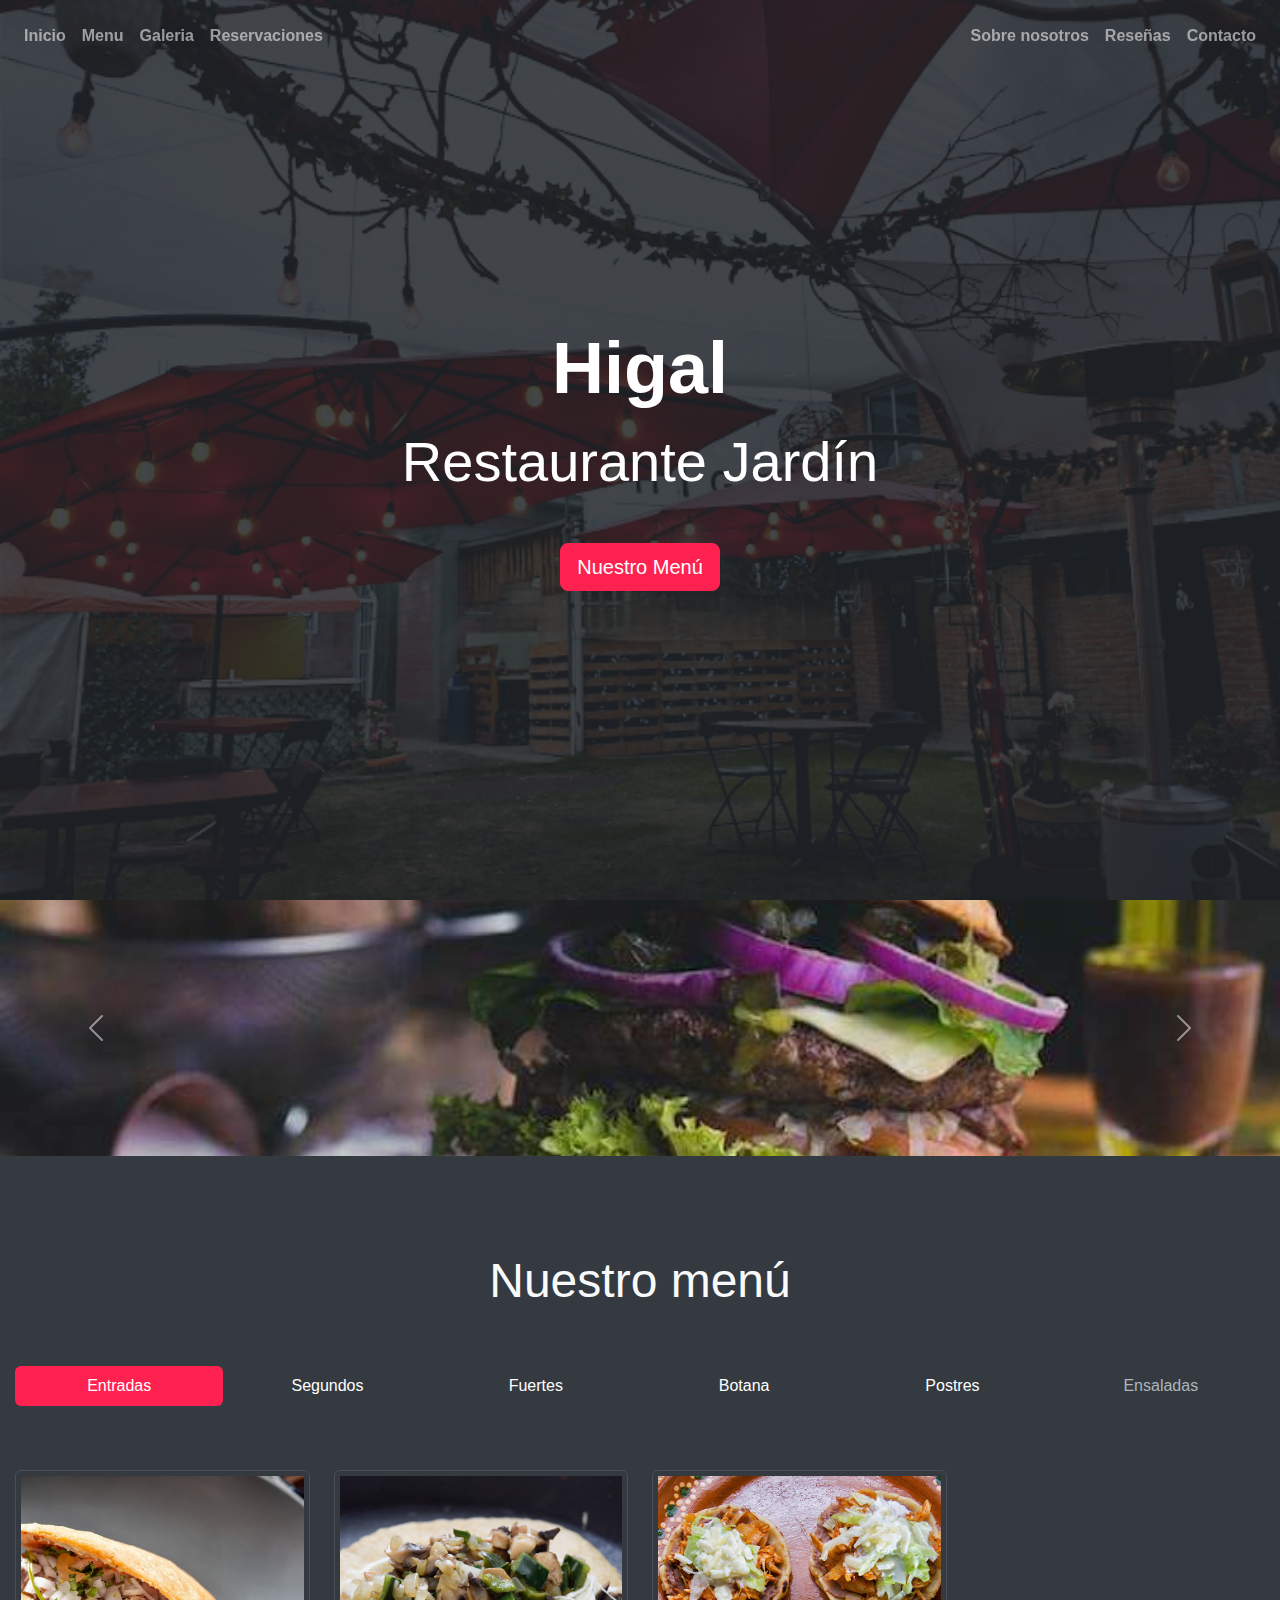
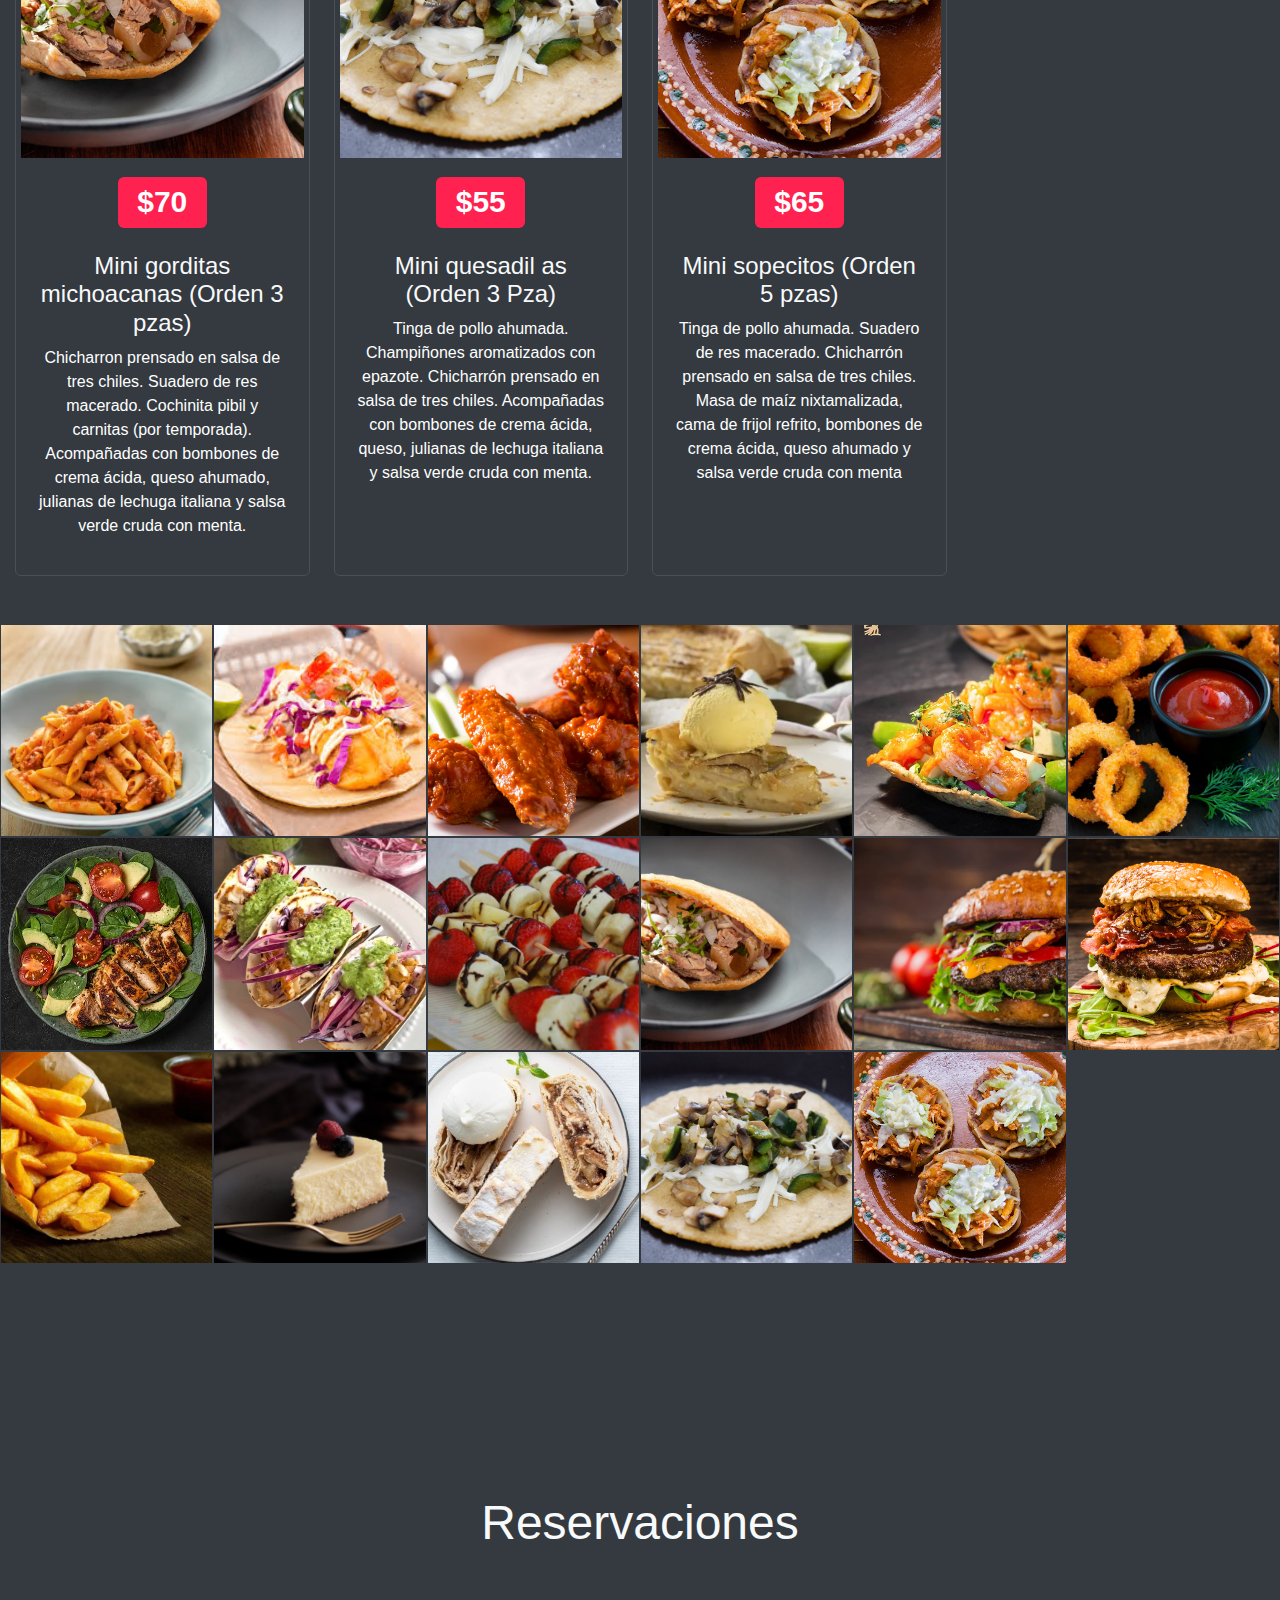
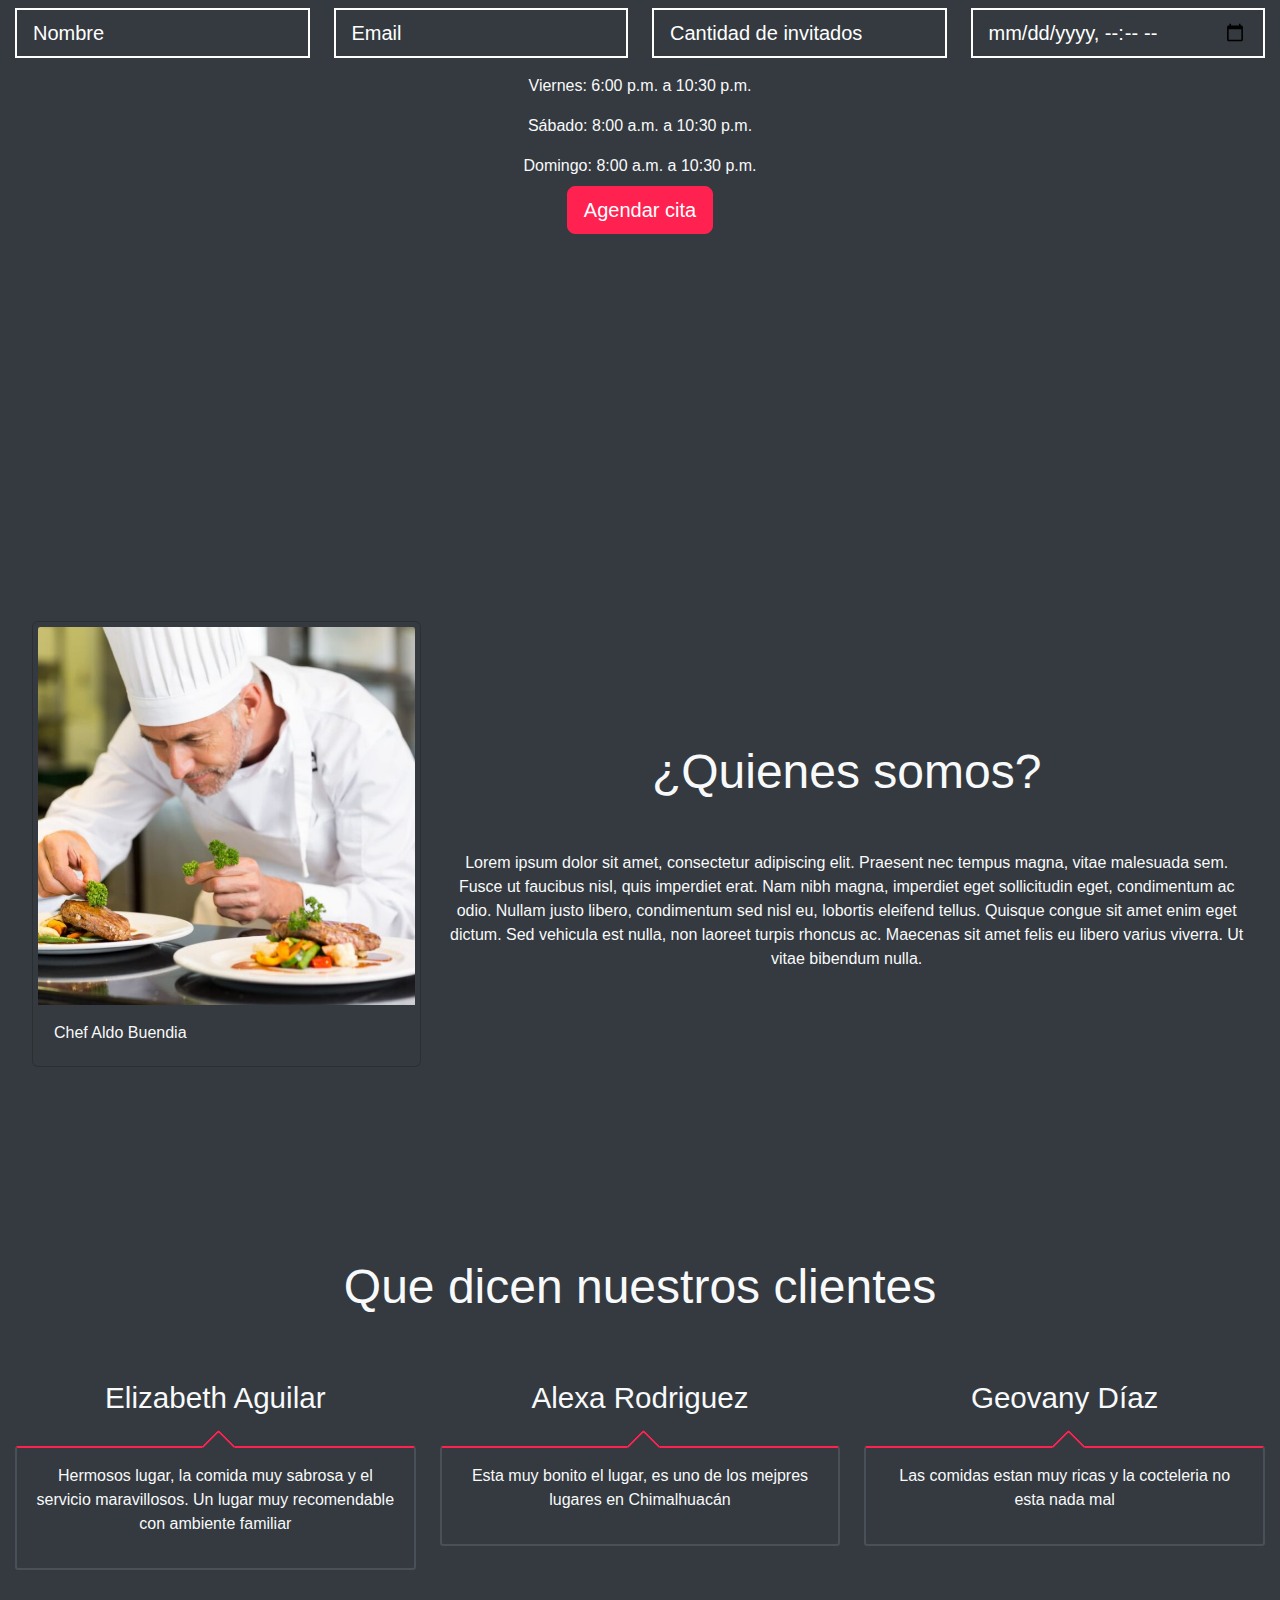
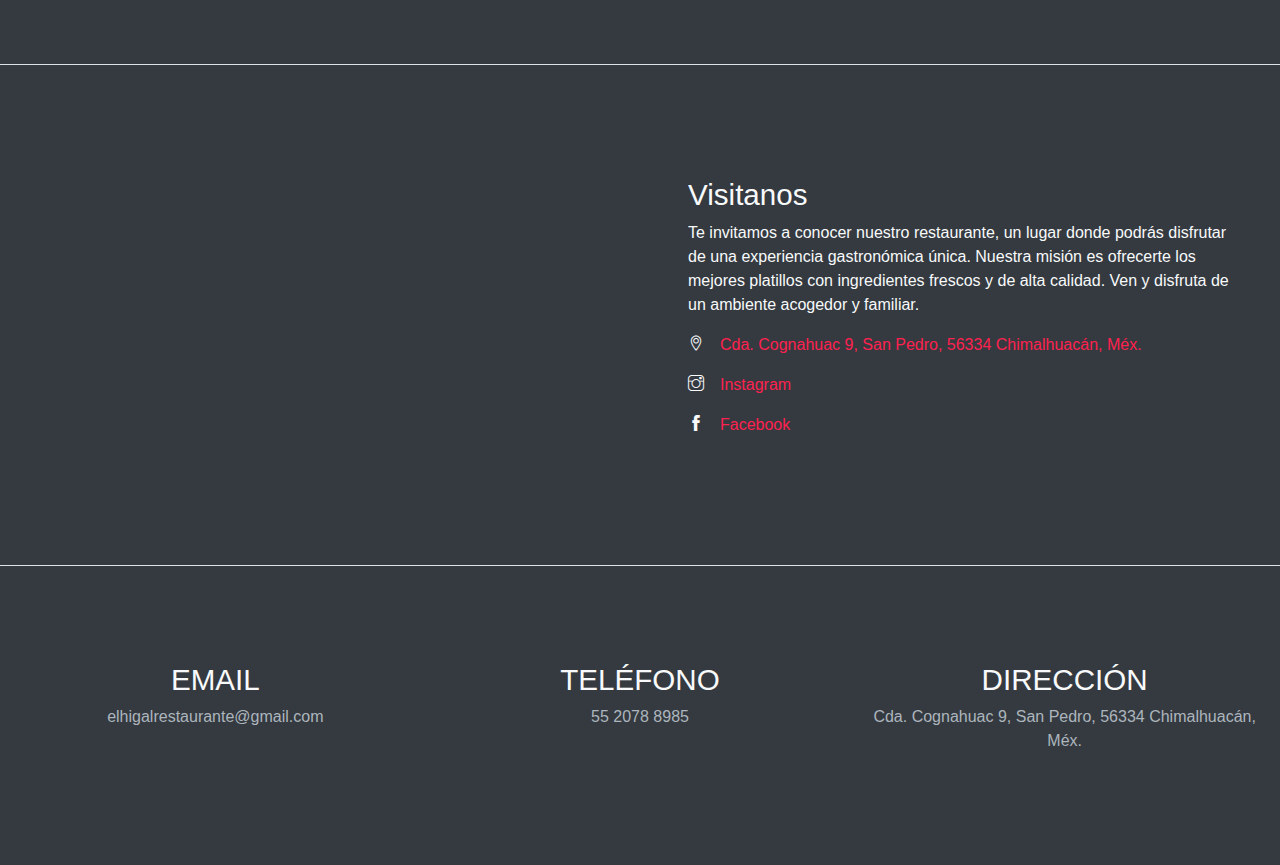
==== commit a1dfba0b: "Se agrego dropdown para vista movil" ====
--- a/test.html
+++ b/test.html
@@ -10,7 +10,7 @@
     <title>Higal Restaurante Jardin</title>
 
     <!-- Incluye JQuery -->
-    <script src="https://ajax.googleapis.com/ajax/libs/jquery/3.5.1/jquery.min.js"></script>
+    <!-- <script src="https://ajax.googleapis.com/ajax/libs/jquery/3.5.1/jquery.min.js"></script> -->
 
     <!-- Incluye WOW.js -->
     <link rel="stylesheet" href="https://cdnjs.cloudflare.com/ajax/libs/animate.css/4.1.1/animate.min.css">
@@ -24,7 +24,6 @@
     <link href="https://cdn.jsdelivr.net/npm/bootstrap@5.3.3/dist/css/bootstrap.min.css" rel="stylesheet"
         integrity="sha384-QWTKZyjpPEjISv5WaRU9OFeRpok6YctnYmDr5pNlyT2bRjXh0JMhjY6hW+ALEwIH" crossorigin="anonymous">
     <link rel="stylesheet" href="assets/css/higal.css">
-    <!-- <script src="assets/js/foodhut.js"></script> -->
 
 
 
@@ -120,7 +119,7 @@
 
         <h2 class="section-title py-5">Nuestro menú</h2>
         <div class='row justify-content-center'>
-            <div class='col-12 mb-5'>
+            <div class='pills col-12 mb-5'>
                 <ul class='nav nav-pills text-muted nav-justified mb-3' id='pills-tab' role='tablist'>
 
 
@@ -155,6 +154,19 @@
                     </li>
                 </ul>
             </div>
+
+            <div class="dropdown-center text-muted mb-3">
+
+                <a class="categorias-button btn btn-primary dropdown-toggle " href="#" role="button" data-bs-toggle="dropdown" aria-expanded="false">
+                    <span class="visually-hidden">Toggle Dropdown</span>
+                </a>
+              
+                <ul class="dropdown-menu">
+                  <li><a class="dropdown-item" href="#">Action</a></li>
+                  <li><a class="dropdown-item" href="#">Another action</a></li>
+                  <li><a class="dropdown-item" href="#">Something else here</a></li>
+                </ul>
+              </div>
         </div>
 
         <div class="tab-content" id="pills-tabContent">
@@ -693,15 +705,15 @@
     <!-- end of page footer -->
 
     <!-- core  -->
-    <script src="assets/vendors/jquery/jquery-3.4.1.js"></script>
-    <script src="assets/vendors/bootstrap/bootstrap.bundle.js"></script>
+    <!-- <script src="assets/vendors/jquery/jquery-3.4.1.js"></script> -->
+    <!-- <script src="assets/vendors/bootstrap/bootstrap.bundle.js"></script> -->
 
     <!-- bootstrap affix -->
     <script src="https://cdn.jsdelivr.net/npm/bootstrap@5.3.3/dist/js/bootstrap.bundle.min.js"
         integrity="sha384-YvpcrYf0tY3lHB60NNkmXc5s9fDVZLESaAA55NDzOxhy9GkcIdslK1eN7N6jIeHz"
         crossorigin="anonymous"></script>
 
-    <script src="assets/vendors/bootstrap/bootstrap.affix.js"></script>
+    <!-- <script src="assets/vendors/bootstrap/bootstrap.affix.js"></script> -->
 
     <!-- wow.js -->
     <script src="assets/vendors/wow/wow.js"></script>
--- a/assets/css/higal.css
+++ b/assets/css/higal.css
@@ -403,6 +403,23 @@
     box-shadow: 0 0 0 0.2rem rgba(255, 33, 79, 0.5);
 }
 
+.categorias-button{
+    width: 100%;
+}
+
+
+@media (min-width: 767px) {
+    .dropdown-center{
+        display: none;
+    }
+}
+
+@media (max-width: 767px) {
+    .pills{
+        display: none;
+    }
+}
+
 /* BOOK A TABLE */
 
 .has-bg-overlay {
@@ -432,6 +449,7 @@
     background: #343a40;
     z-index: -2;
 }
+
 
 /* TESTIMONIAL */
 
